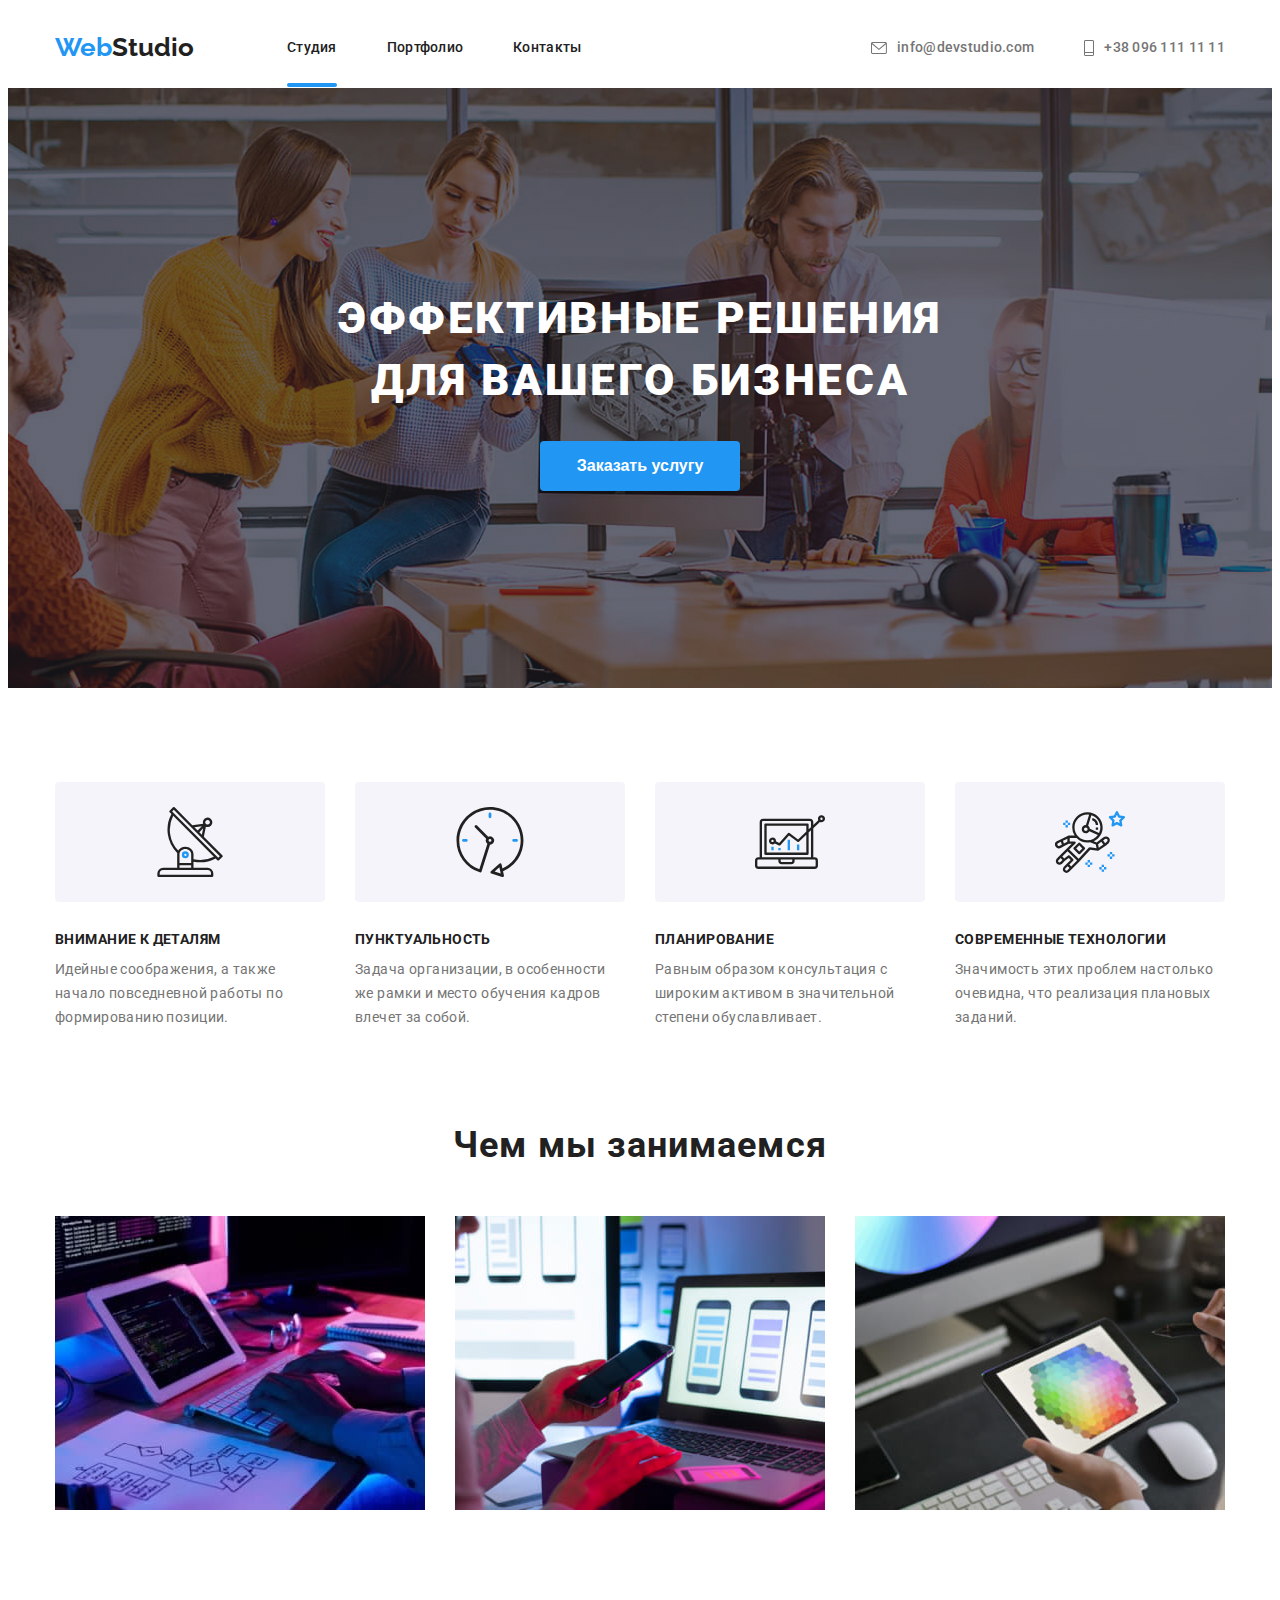
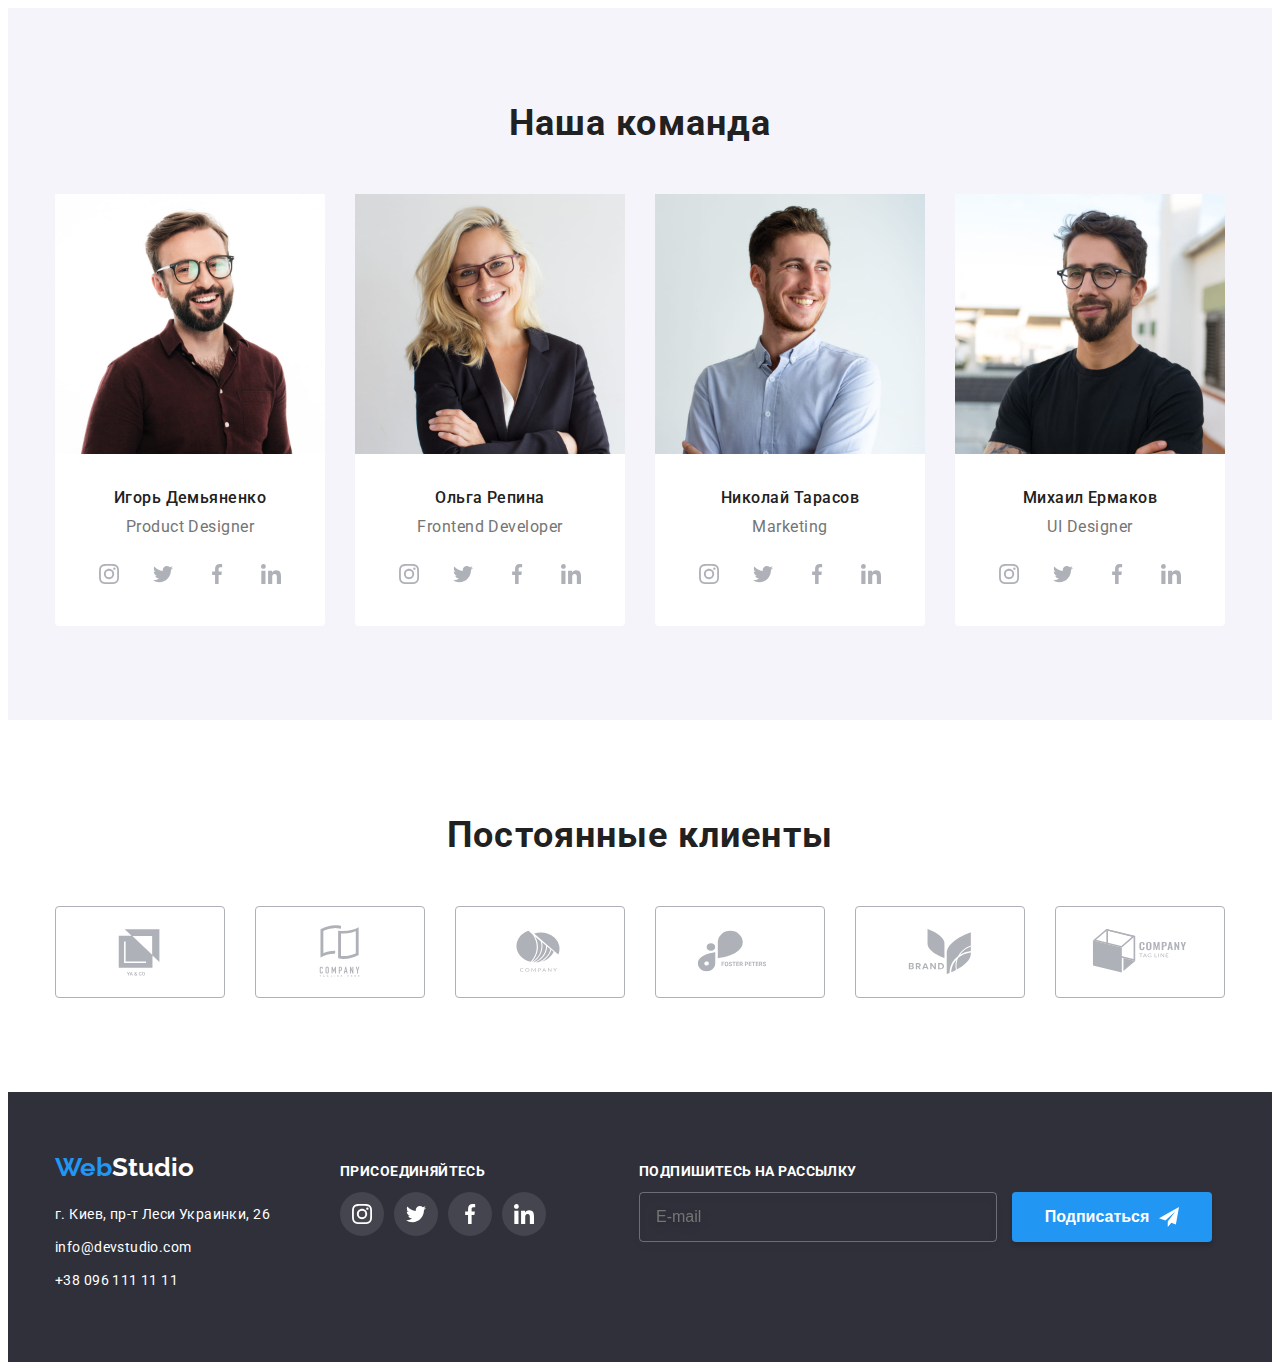
==== index.html @ 54c2283b "first" ====
<!DOCTYPE html>
<html lang="ru">
<head>
    
    <meta charset="UTF-8">
    <meta http-equiv="X-UA-Compatible" content="IE=edge">
    <meta name="viewport" content="width=device-width, initial-scale=1.0">
    <title>Studio</title>
    <link rel="stylesheet" href="https://cdnjs.cloudflare.com/ajax/libs/modern-normalize/1.1.0/modern-normalize.min.css"
        integrity="sha512-wpPYUAdjBVSE4KJnH1VR1HeZfpl1ub8YT/NKx4PuQ5NmX2tKuGu6U/JRp5y+Y8XG2tV+wKQpNHVUX03MfMFn9Q=="
        crossorigin="anonymous" referrerpolicy="no-referrer" />
<link rel="preconnect" href="https://fonts.googleapis.com">
<link rel="preconnect" href="https://fonts.gstatic.com" crossorigin>
<link href="https://fonts.googleapis.com/css2?family=Raleway:wght@700&family=Roboto:wght@400;500;700;900&display=swap"
    rel="stylesheet">
    <link rel="stylesheet" href="./css/styles.css" >
</head>
<body>
    

    <header class="header">
        <div class="container header-container">
            <div class="connect-header-logo">
        <a class="logo-title-up link" href=""><span class="logo-letters-up">Web</span>Studio</a>
        </div>
        <!--Navigation panel-->
        <nav class="nav-list">
            <ul class="header-list list">
                <li class="header-item"><a class="menu-link curent-page link " href="">Студия</a></li>
                <li class="header-item"><a class="menu-link link" href="./portfolio.html">Портфолио</a></li>
                <li class="header-item"><a class="menu-link link" href="">Контакты</a></li>
            </ul>
        </nav>
            
            <ul class="nav-link list">
                <li class="item nav-items">
                    <a class="mail-item link" href="mailto:info@devstudio.com">
                        <svg class="mail-icon" width="16" height="12">
                        <use href="./images/symbol-defs.svg#icon-mail"></use>
                    </svg>info@devstudio.com 
                    </a>
                    
                </li>
                <li class="item nav-items">
                     <a class="phone-item link" href="tel:+380961111111">
                         <svg class="phone-icon" width="10" height="16">
                        <use href="./images/symbol-defs.svg#icon-phone"></use>
                    </svg>+38 096 111 11 11</a>
                </li>
            </ul>
        </div>
    </header>

<main>
    <section class="hero-section">
        <div class="container hero-container">
            
            <h1 class="hero-title">Эффективные решения <br> для вашего бизнеса</h1>
            <button type="button" class="hero-button" data-modal-open>Заказать услугу</button>
            
        </div>
    
    </section>
        
   
    <section class="skills-section">
       
        <div class="skills-cotainer container">
        <ul class="skills-list list">
            <li class="skills-list-item item">
                <div class="skills-container-item">
                    
                        <svg class="icon-locator" width="70" height="70">
                            <use href="./images/symbol-defs.svg#icon-antenna"></use>
                        </svg>
                    </div>
                <h3 class="skills-list-title">Внимание к деталям</h3>
                <p class="skills-list-paragraph">Идейные соображения, а также начало повседневной работы по формированию позиции.</p>
                
            </li>
            <li class="skills-list-item item">
                <div class="skills-container-item">
                    
                        <svg class="icon-locator" width="70" height="70">
                            <use href="./images/symbol-defs.svg#icon-clock"></use>
                        </svg>
                </div>
                <h3 class="skills-list-title">Пунктуальность</h3>
                <p class="skills-list-paragraph">Задача организации, в особенности же рамки и место обучения кадров влечет за собой.</p>
                
            </li>
            <li class="skills-list-item item">
                <div class="skills-container-item">
                    
                        <svg class="icon-locator" width="70" height="70">
                            <use href="./images/symbol-defs.svg#icon-diagram"></use>
                        </svg>
                </div>
                <h3 class="skills-list-title">Планирование</h3>
                <p class="skills-list-paragraph">Равным образом консультация с широким активом в значительной степени обуславливает.</p>
                
            </li>
            <li class="skills-list-item item">
                <div class="skills-container-item">
                  
                        <svg class="icon-locator" width="70" height="70">
                            <use href="./images/symbol-defs.svg#icon-astronaut"></use>
                        </svg>
                </div>
                <h3 class="skills-list-title">Современные технологии</h3>
                <p class="skills-list-paragraph">Значимость этих проблем настолько очевидна, что реализация плановых заданий.</p>
            
            </li>
            
        </ul>
        </div>
        
    </section>

    <section class="work-list-section">
        <div class="work-list-container container">
        <h2 class="work-list-title">Чем мы занимаемся</h2>
        <ul class="work-list list">
            <li class="work-list-item item">
                <div class="work-list-box">
                <img src="./images/box1.jpg" alt="ввод текста" width="370">
                
                    <p class="work-list-txt">ДЕСКТОПНЫЕ ПРИЛОЖЕНИЯ</p>
                
                </div>
             
            </li>
            <li class="work-list-item item">
                <div class="work-list-box">
                <img src="./images/box2.jpg" alt="ноутбук" width="370">
                
                    <p class="work-list-txt">МОБИЛЬНЫЕ ПРИЛОЖЕНИЯ</p>
                
                </div>
            </li>
            <li class="work-list-item item">
                <div class="work-list-box">
                <img src="./images/box3.jpg" alt="планшет" width="370">
                
                    <p class="work-list-txt">ДИЗАЙНЕРСКИЕ РЕШЕНИЯ</p>
                
                </div>
            </li>
        </div>
        </ul>
    </section>




    <section class="team-section">
        <div class="team-container container">
        <h2 class="team-title">Наша команда</h2>
        <ul class="team-list list">
            <li class="team-list-item item"> 
                
                <div class="team-cards">
                <img src="./images/igor-demianenko.jpg" width="270" alt="Игорь Демьяненко">
                <h3 class="team-title-item">Игорь Демьяненко</h3>
                <p class="team-paragraph-item">Product Designer</p>
                <ul class="team-social-list list">

                    <li class="team-social-item">
                        <a class="team-social-link" href="">
                        <svg class="team-social-icon" width="20" height="20">
                        <use href="./images/symbol-defs.svg#icon-instagram"></use>
                        </svg></a>
                    </li>
                    <li class="team-social-item">
                        <a class="team-social-link" href="">
                        <svg class="team-social-icon" width="20" height="20">
                        <use href="./images/symbol-defs.svg#icon-twitter"></use>
                        </svg></a>
                    </li>
                    <li class="team-social-item">
                        <a  class="team-social-link" href="">
                        <svg class="team-social-icon" width="20" height="20">
                        <use href="./images/symbol-defs.svg#icon-facebook"></use>
                        </svg></a>
                    </li>
                    <li class="team-social-item">
                        <a class="team-social-link" href="">
                        <svg class="team-social-icon" width="20" height="20">
                        <use href="./images/symbol-defs.svg#icon-linkedin"></use>
                        </svg></a>
                    </li>
                </ul>
                </div>
            </li>
            
             <li class="team-list-item item">
                  
                
                <div class="team-cards">
                <img src="./images/olga-repina.jpg" width="270" alt="Ольга Репина">
                <h3 class="team-title-item">Ольга Репина</h3>
                <p class="team-paragraph-item">Frontend Developer</p>
                <ul class="team-social-list list">
                
                    <li class="team-social-item">
                        <a class="team-social-link" href="">
                            <svg class="team-social-icon" width="20" height="20">
                                <use href="./images/symbol-defs.svg#icon-instagram"></use>
                            </svg></a>
                    </li>
                    <li class="team-social-item">
                        <a class="team-social-link" href="">
                            <svg class="team-social-icon" width="20" height="20">
                                <use href="./images/symbol-defs.svg#icon-twitter"></use>
                            </svg></a>
                    </li>
                    <li class="team-social-item">
                        <a class="team-social-link" href="">
                            <svg class="team-social-icon" width="20" height="20">
                                <use href="./images/symbol-defs.svg#icon-facebook"></use>
                            </svg></a>
                    </li>
                    <li class="team-social-item">
                        <a class="team-social-link" href="">
                            <svg class="team-social-icon" width="20" height="20">
                                <use href="./images/symbol-defs.svg#icon-linkedin"></use>
                            </svg></a>
                    </li>
                </ul>
                </div>
            </li>
            
            <li class="team-list-item item"> 
                
                
                <div class="team-cards">
                <img src="./images/nikolay-tarasov.jpg" width="270" alt="Николай Тарасов">
                <h3 class="team-title-item">Николай Тарасов</h3>
                <p class="team-paragraph-item">Marketing</p>
                <ul class="team-social-list list">
                
                    <li class="team-social-item">
                        <a class="team-social-link" href="">
                            <svg class="team-social-icon" width="20" height="20">
                                <use href="./images/symbol-defs.svg#icon-instagram"></use>
                            </svg></a>
                    </li>
                    <li class="team-social-item">
                        <a class="team-social-link" href="">
                            <svg class="team-social-icon" width="20" height="20">
                                <use href="./images/symbol-defs.svg#icon-twitter"></use>
                            </svg></a>
                    </li>
                    <li class="team-social-item">
                        <a class="team-social-link" href="">
                            <svg class="team-social-icon" width="20" height="20">
                                <use href="./images/symbol-defs.svg#icon-facebook"></use>
                            </svg></a>
                    </li>
                    <li class="team-social-item">
                        <a class="team-social-link" href="">
                            <svg class="team-social-icon" width="20" height="20">
                                <use href="./images/symbol-defs.svg#icon-linkedin"></use>
                            </svg></a>
                    </li>
                </ul>
                </div>
            </li>
            <li class="team-list-item item"> 
                
                <div class="team-cards">
                <img src="./images/mikhail-ermakov.jpg" width="270" alt="Михаил Ермаков">
                <h3 class="team-title-item">Михаил Ермаков</h3>
                <p class="team-paragraph-item">UI Designer</p>
                <ul class="team-social-list list">
                
                    <li class="team-social-item">
                        <a class="team-social-link" href="">
                            <svg class="team-social-icon" width="20" height="20">
                                <use href="./images/symbol-defs.svg#icon-instagram"></use>
                            </svg></a>
                    </li>
                    <li class="team-social-item">
                        <a class="team-social-link" href="">
                            <svg class="team-social-icon" width="20" height="20">
                                <use href="./images/symbol-defs.svg#icon-twitter"></use>
                            </svg></a>
                    </li>
                    <li class="team-social-item">
                        <a class="team-social-link" href="">
                            <svg class="team-social-icon" width="20" height="20">
                                <use href="./images/symbol-defs.svg#icon-facebook"></use>
                            </svg></a>
                    </li>
                    <li class="team-social-item">
                        <a class="team-social-link" href="">
                            <svg class="team-social-icon" width="20" height="20">
                                <use href="./images/symbol-defs.svg#icon-linkedin"></use>
                            </svg></a>
                    </li>
                </ul>
                </div>
            </li>
        </ul>
        </div>
    </section>

    <section class="clients-section">
        <div class="clients-container container">
            <h2 class="clients-title">Постоянные клиенты</h2>
            <ul class="clients-list list">
                <li class="clients-list-item">
                   <a class="clients-link link" href="">
                        <svg class="clients-icon" width="106" height="60">
                            <use href="./images/symbol-defs.svg#icon-Logo1"></use>
                        </svg>
                </a>
                </li>
                <li class="clients-list-item">
                    <a class="clients-link link" href="" >
                        <svg class="clients-icon" width="106" height="60">
                            <use href="./images/symbol-defs.svg#icon-Logo2"></use>
                        </svg>
                    </a>
                </li>
                <li class="clients-list-item">
                    <a class="clients-link link" href="" >
                        <svg class="clients-icon" width="106" height="60">
                            <use href="./images/symbol-defs.svg#icon-Logo3"></use>
                        </svg>
                    </a>
                </li>
                <li class="clients-list-item">
                    <a class="clients-link link" href="" >
                        <svg class="clients-icon" width="106" height="60">
                            <use href="./images/symbol-defs.svg#icon-Logo4"></use>
                        </svg>
                    </a>
                </li>
                <li class="clients-list-item">
                    <a class="clients-link link" href="" >
                        <svg class="clients-icon" width="106" height="60">
                            <use href="./images/symbol-defs.svg#icon-Logo5"></use>
                        </svg>
                    </a>
                </li>
                <li class="clients-list-item">
                    <a class="clients-link link" href="" >
                        <svg class="clients-icon" width="106" height="60">
                            <use href="./images/symbol-defs.svg#icon-Logo6"></use>
                        </svg>
                    </a>
                  </li>
            </ul>
        </div>
    </section>
</main>

<footer class="footer">
    <div class="footer-container container">
        <div class="main-nav-footer">
            <div class="logo-footer">
            <a class="logo-title-down link" href="./Index.html"><span class="logo-letters-down">Web</span>Studio</a>
            </div>
            <address class="address-font">
                <p class="address-footer"> г. Киев, пр-т Леси Украинки, 26</p>
                    
                <ul class="nav-link-down list">
                    <li class="item"> 
                        <a class="link" href="mailto:info@devstudio.com">info@devstudio.com</a>
                    </li>
                    <li class="item">
                        <a class="link" href="tel:+380961111111">+38 096 111 11 11</a>
                    </li>
                </ul>
            </address>
        </div>
        <div class="social-nav-footer">
           <h3 class="footer-social-title">Присоединяйтесь</h3>
            <ul class="footer-social-list list">
                <li class="footer-social-item">
                    <a class="footer-social-link" href="">
                        <svg class="footer-social-icon" width="20" height="20">
                            <use href="./images/symbol-defs.svg#icon-instagram"></use>
                        </svg></a>
                </li>
                <li class="footer-social-item">
                    <a class="footer-social-link" href="">
                        <svg class="footer-social-icon" width="20" height="20">
                            <use href="./images/symbol-defs.svg#icon-twitter"></use>
                        </svg></a>
                </li>
                <li class="footer-social-item">
                    <a class="footer-social-link" href="">
                        <svg class="footer-social-icon" width="20" height="20">
                            <use href="./images/symbol-defs.svg#icon-facebook"></use>
                        </svg></a>
                </li>
                <li class="footer-social-item">
                    <a class="footer-social-link" href="">
                        <svg class="footer-social-icon" width="20" height="20">
                            <use href="./images/symbol-defs.svg#icon-linkedin"></use>
                        </svg></a>
                </li>
            </ul>
        </div>

        <div class="subscribe-area">
            <h3 class="subscibe-area-title">подпишитесь на рассылку</h2>
            
            <form  class="subscribe-form" action="">
            <input type="email"
             class="subscribe-input"
             name="e-mail" 
             placeholder="E-mail"
             required>
            <button type="submit" class="subscribe-btn">Подписаться
                <svg class="send-icon" width="20" height="20">
                    <use href="./images/symbol-defs.svg#icon-send" ></use> 
                </svg>
            </button>
           
            </form>

        </div>
    </div>
</footer>

<div class="backdrop is-hidden" data-modal >
    <div class="modal">
        <button type="button" class="modal-close" data-modal-close>
            <svg class="close-icon" width="18" height="18">
                <use href="./images/symbol-defs.svg#icon-close"></use>
            </svg>
        </button>
        <p class="modal-title">Оставьте свои данные, мы вам перезвоним</p>
        <form action="#" class="modal-form">
            <div class="">
                <label for="user-name" class="input-lable">Имя</label>
                <div class="modal-input-wrap">
                <input type="text" name="user-name" class="modal-input" required id="user-name">
                    <svg class="modal-input-icon" width="18" height="18">
                        <use href="./images/symbol-defs.svg#icon-person"></use>
                    </svg>
                </div>
            </div>
            <div class="">
                <label class="input-lable" for="user-phone">Телефон</label>
                <div class="modal-input-wrap">
                     <input type="phone" 
                    name="user-phone" 
                    class="modal-input"
                    required
                    id="user-phone">
                    <svg class="modal-input-icon" width="18" height="18">
                        <use href="./images/symbol-defs.svg#icon-phone-black"></use>
                    </svg>
                </div>
            </div>
            <div class=""></div>
                <label class="input-lable" for="user-mail">Почта</label>
                <div class="modal-input-wrap">
                <input type="email" 
                    name="user-mail" 
                    class="modal-input"
                    required
                    id="user-mail">
                    <svg class="modal-input-icon" width="18" height="18">
                        <use href="./images/symbol-defs.svg#icon-email-black"></use>
                    </svg>
                </div>
            <div class="">
                <label class="input-lable" for="comments">Комментарий</label>
            <textarea class="comment-place" name="comments" id="comments" placeholder="Введите текст" ></textarea>

            
            <label class="checkbox-lable" for="agreement">
                <input type="checkbox" class="checkbox-input" id="agreement">
                <span class="checkbox-icon"></span>Соглашаюсь с рассылкой и принимаю&nbsp 
            <span><a class="agreement-link" href="">Условия договора</a></span>
            
            </label>
            
            <button type="submit" class="modal-btn-send">Отправить</button>
            
        </form>
    </div>
</div>
</body>
<script src="./js/modal.js"></script>
</html>
---- css/styles.css ----
/* первичный цвет #212121 */
/* вторичный текст #757575 */
/* Цвет шрифта оглавления героя #FFFFFF */
/* Фон выделения  #2196F3 */
/* Фон хедера #FFFFFF */
/* Фон первой секции #E5E5E5 */
/* Фон второй секции  #F5F4FA */

*,
*::before,
*::after {
  box-sizing: border-box;
}

p,
h1,
h2,
h3,
h4,
h5,
h6 {
  margin: 0;
}

ul {
  margin: 0;
  padding: 0;
}

.container {
  width: 1200px;
  padding-left: 15px;
  padding-right: 15px;
  margin: 0 auto;
}

.header-container {
  display: flex;
  align-items: center;
  /*  height: 80px; */
}

:root {
  --primary-text-color: #212121;
  --secondary-text-color: #757575;
  --accent-color: #2196f3;
  --white-text-color: #ffffff;
  --header-bg-color: #ffffff;
  --footer-bg-color: #2f303a;
  --section-bg-color: #f5f4fa;
  --clients-section-bg-color: #e5e5e5;
}
body {
  color: var(--primary-text-color);
  font-family: Roboto, sans-serif;
  font-style: normal;
  font-weight: 400;
  font-size: 14px;
  line-height: 1.14;
}
/*сброс точек списка*/
.list {
  list-style: none;
}
/*обнуление подчёркивания ссылок*/
.link {
  text-decoration: none;
}
/*----------------header-----------------------*/
.header {
  background-color: var(--header-bg-color);
}

.header-portfolio {
  border-bottom: 1px solid #ececec;
}

.header-list {
  display: flex;
}

.menu-link {
  padding-top: 32px;
  padding-bottom: 32px;
  position: relative;
  transition: color 250ms cubic-bezier(0.4, 0, 0.2, 1);
}

.curent-page::after {
  content: '';
  position: absolute;
  left: 0;
  bottom: 0;
  width: 100%;
  height: 4px;
  background-color: var(--accent-color);
  border-radius: 2px;
}

.nav-link {
  display: flex;
  margin-left: auto;
}

.connect-header-logo {
  padding-right: 93px;
  padding-top: 24px;
  padding-bottom: 25px;
}

.header-item {
  margin-right: 50px;
}

.header-item:last-child {
  margin-right: 0;
}

.nav-link .item + .item {
  margin-left: 50px;
}

.nav-items {
}

.nav-items .link:hover,
.nav-items .link:focus {
  color: var(--accent-color);
  fill: currentColor;
}

.mail-item {
  display: inline-flex;
  align-items: center;
  fill: #757575;
  padding-top: 32px;
  padding-bottom: 32px;
  transition: color 250ms cubic-bezier(0.4, 0, 0.2, 1);
}

.mail-icon {
  margin-right: 10px;
}

.phone-item {
  display: inline-flex;
  align-items: center;
  fill: #757575;
  padding-top: 32px;
  padding-bottom: 32px;
  transition: color 250ms cubic-bezier(0.4, 0, 0.2, 1);
}

.phone-icon {
  margin-right: 10px;
}

.nav-list .link:hover,
.nav-list .link:focus {
  color: var(--accent-color);
  fill: currentColor;
}
/*----------------hero-section-----------------------*/
.hero-section {
  height: 600px;
  max-width: 1600px;
  margin-left: auto;
  margin-right: auto;
  padding-top: 200px;
  padding-bottom: 200px;

  background-image: linear-gradient(to right, rgba(47, 48, 58, 0.4), rgba(47, 48, 58, 0.4)),
    url(../images/hero-img.jpg);
  background-repeat: no-repeat;
  background-size: cover;
  background-position: center;
}

.hero-container {
  display: flex;
  flex-direction: column;
  align-items: center;
}

/*оглавление героя*/
.hero-title {
  color: var(--white-text-color);
  font-weight: 900;
  font-size: 44px;
  line-height: 1.4;
  text-align: center;
  letter-spacing: 0.06em;
  text-transform: uppercase;

  display: flex;
  margin-bottom: 30px;
}

.hero-button {
  background-color: var(--accent-color);
  color: #ffffff;
  font-weight: 700;
  font-size: 16px;
  line-height: 1.87;
  width: 200px;
  height: 50px;
  background: #2196f3;
  box-shadow: 0px 4px 4px rgba(0, 0, 0, 0.15);
  border-radius: 4px;
  padding: 10px 32px;
  border: transparent;
  cursor: pointer;
}

/*----------------skills-section--------------*/

.skills-section {
  padding-top: 94px;
  padding-bottom: 94px;
}
/*.skills-box {
  height: 120px;
  display: flex;
  justify-content: center;
  border: transparent;
  background-color: #f5f4fa;
  border-radius: 4px;

  margin-bottom: 10px;
  margin-right: 30px;
  align-items: center;
}
*/

.skills-list-item {
  width: 270px;
}

.skills-list {
  display: flex;
  justify-content: center;
}

.skills-container-item {
  width: 270px;
  height: 120px;
  display: flex;
  justify-content: center;
  align-items: center;
  border: transparent;
  background-color: #f5f4fa;
  border-radius: 4px;
  margin-bottom: 30px;
}

.skills-list-item + .skills-list-item {
  margin-left: 30px;
}

.skills-list-title {
  font-weight: 700;
  font-size: 14px;
  line-height: 1.14;
  letter-spacing: 0.03em;
  text-transform: uppercase;
  margin-bottom: 10px;
}

.skills-list-paragraph {
  color: var(--secondary-text-color);
  font-weight: 400;
  font-size: 14px;
  line-height: 1.7;
  letter-spacing: 0.03em;
}
/*----------------work-list-container--------------*/
.work-list-section {
  padding-bottom: 94px;
}

.work-list-title {
  font-weight: 700;
  font-size: 36px;
  line-height: 1.17;
  text-align: center;
  letter-spacing: 0.03em;
  margin-bottom: 50px;
}

.work-list {
  display: flex;
}
.work-list .item:not(:last-child) {
  margin-right: 30px;
}

.work-list-txt {
  position: absolute;
  width: 100%;
  bottom: 0;
  left: 0;
  padding-top: 27px;
  padding-bottom: 27px;
  display: flex;
  justify-content: center;
  background: rgba(47, 48, 58, 0.8);
  transform: translateY(100%);
  transition: transform 250ms cubic-bezier(0.4, 0, 0.2, 1);

  font-weight: bold;
  font-size: 14px;
  line-height: 1.14;
  text-align: center;
  letter-spacing: 0.03em;
  color: #ffffff;
}

.work-list-item:hover .work-list-txt {
  transform: translateY(0);
}

.work-list-box {
  position: relative;
  display: inline-flex;
  overflow: hidden;
}

/*----------------team-section--------------*/
.team-section {
  padding-top: 94px;
  padding-bottom: 94px;
  background-color: var(--section-bg-color);
  width: auto;
}

.team-list {
  display: flex;
  justify-content: center;
}
.team-cards {
  width: 270px;
  background: #ffffff;

  transition: box-shadow 250ms cubic-bezier(0.4, 0, 0.2, 1);
  border-radius: 0px 0px 4px 4px;
  padding-bottom: 30px;
}

.team-cards:hover {
  box-shadow: 0px 1px 3px rgba(0, 0, 0, 0.12), 0px 1px 1px rgba(0, 0, 0, 0.14),
    0px 2px 1px rgba(0, 0, 0, 0.2);
}

.team-list .item:not(:last-child) {
  margin-right: 30px;
}

.team-title {
  font-weight: 700;
  font-size: 36px;
  line-height: 1.17;
  text-align: center;
  letter-spacing: 0.03em;
  margin-bottom: 50px;
}

.team-title-item {
  font-weight: 500;
  font-size: 16px;
  line-height: 1.2;
  letter-spacing: 0.03em;
  text-align: center;
  margin-bottom: 10px;
  padding-top: 30px;
}
.team-paragraph-item {
  color: var(--secondary-text-color);
  font-weight: 400;
  font-size: 16px;
  line-height: 1.2;
  letter-spacing: 0.03em;
  text-align: center;
  margin-bottom: 16px;
}
.team-social-list {
  display: flex;
  justify-content: center;
}

.team-social-item {
  width: 44px;
  height: 44px;
}

.team-social-link {
  width: 100%;
  height: 100%;
  border-radius: 50%;
  display: flex;
  justify-content: center;
  align-items: center;

  color: white;

  transition: background-color 250ms cubic-bezier(0.4, 0, 0.2, 1);
}

.team-social-link:hover,
.team-social-link:focus {
  background-color: var(--accent-color);
}

.team-social-link:hover .team-social-icon,
.team-social-link:focus .team-social-icon {
  fill: currentColor;
}

.team-social-icon {
  fill: #afb1b8;
  transition: fill 250ms cubic-bezier(0.4, 0, 0.2, 1);
}

.team-social-item + .team-social-item {
  margin-left: 10px;
}
/*----------------clients-section--------------*/
.clients-section {
  padding-top: 94px;
  padding-bottom: 94px;
}

.clients-title {
  font-weight: 700;
  font-size: 36px;
  line-height: 1.17;
  text-align: center;
  letter-spacing: 0.03em;
  margin-bottom: 50px;
}

.clients-list {
  display: flex;
  justify-content: center;
}

.clients-list-item {
  width: 170px;
  height: 92px;
  border: 1px solid #afb1b8;
  border-radius: 4px;
}

.clients-link {
  width: 100%;
  height: 100%;
  display: flex;
  align-items: center;
  justify-content: center;
  transition: fill 250ms cubic-bezier(0.4, 0, 0.2, 1);
}

.clients-list-item + .clients-list-item {
  margin-left: 30px;
  transition: border 250ms cubic-bezier(0.4, 0, 0.2, 1);
}

.clients-icon {
  fill: #afb1b8;
  transition: fill 250ms cubic-bezier(0.4, 0, 0.2, 1);
}

.clients-list-item:hover,
.clients-list-item:focus {
  border: 1px solid var(--accent-color);
}

.clients-link:hover .clients-icon,
.clients-link:focus .clients-icon {
  fill: var(--accent-color);
}

/*----------------footer-container--------------*/
.footer {
  padding-top: 60px;
  padding-bottom: 60px;
}
.footer-container {
  display: flex;
}

.social-nav-footer {
  width: 206px;
  height: 80px;
  margin-top: 12px;
  margin-bottom: 40px;

  margin-left: 70px;
}

.footer-social-title {
  margin-bottom: 20px;
  font-weight: bold;
  font-size: 14px;
  line-height: 1.14px;
  letter-spacing: 0.03em;
  text-transform: uppercase;
  color: #ffffff;
  display: inline-flex;
}

.footer-social-list {
  display: flex;
}
.footer-social-icon {
  fill: #ffffff;
}

.footer-social-item + .footer-social-item {
  margin-left: 10px;
}

.footer-social-link {
  width: 44px;
  height: 44px;
  border-radius: 50%;
  background: rgba(255, 255, 255, 0.1);
  display: flex;
  align-items: center;
  justify-content: center;
  transition: background-color 250ms cubic-bezier(0.4, 0, 0.2, 1);
}

.footer-social-link:hover,
.footer-social-link:focus {
  background-color: var(--accent-color);
}

.logo-footer {
  margin-bottom: 20px;
}

.nav-link-down .item {
  margin-bottom: 9px;
}
.address-footer {
  margin-bottom: 9px;
}
/*характеристики шрифта логотипа*/
.logo-title-up {
  color: var(--primary-text-color);
  font-family: Raleway, sans-serif;
  font-style: normal;
  font-weight: 700;
  font-size: 26px;
  line-height: 1.2;
}
/*назначение цвета первых букв логотипа сверху*/
.logo-letters-up {
  color: var(--accent-color);
}

/*панель навигации*/
.nav-list .link {
  color: var(--primary-text-color);

  font-weight: 500;
  font-size: 14px;
  line-height: 1.14;
  letter-spacing: 0.02em;
}

/*панель ссылок хедера*/
.nav-link .link {
  color: var(--secondary-text-color);
  font-weight: 500;
  font-size: 14px;
  line-height: 1.14;
  letter-spacing: 0.02em;
}

.footer {
  background-color: var(--footer-bg-color);
}

.logo-letters-down {
  color: var(--accent-color);
}

.logo-title-down {
  color: var(--white-text-color);
  font-family: Raleway, sans-serif;
  font-style: normal;
  font-weight: 700;
  font-size: 26px;
  line-height: 1.2;
}

/*назначение характеристик строке адреса*/
.address-font p {
  color: var(--white-text-color);
  font-style: normal;
  font-size: 14px;
  line-height: 1.7;
  letter-spacing: 0.03em;
}

.nav-link-down a {
  text-decoration: none;
  list-style: none;
  font-style: normal;
  font-size: 14px;
  line-height: 1.7;
  letter-spacing: 0.03em;
  /*color: rgba(255, 255, 255, 0.6);*/
  color: var(--white-text-color);
}

.subscribe-area {
  margin-left: 93px;
  margin-top: 12px;
}

.subscibe-area-title {
  margin-bottom: 20px;

  font-weight: bold;
  font-size: 14px;
  line-height: 1.14px;
  letter-spacing: 0.03em;
  text-transform: uppercase;
  color: #ffffff;
  display: inline-flex;
}

.subscibe-form {
  display: flex;
}
.subscribe-input {
  width: 358px;
  height: 50px;
  padding-left: 16px;
  padding-right: 16px;

  background-color: transparent;
  border: 1px solid rgba(255, 255, 255, 0.3);
  box-sizing: border-box;
  filter: drop-shadow(0px 4px 4px rgba(0, 0, 0, 0.15));
  border-radius: 4px;
  color: rgba(255, 255, 255, 0.6);
  font-size: 16px;
  line-height: 1.25;
  outline: none;
  /*   border: transparent; */
}

.subscribe-input::placeholder {
  font-size: 16px;
  line-height: 1.25;
}

.subscribe-btn {
  margin-left: 12px;

  padding-top: 10px;
  padding-bottom: 10px;
  display: inline-flex;
  align-items: center;
  justify-content: center;

  width: 200px;
  height: 50px;
  background-color: var(--accent-color);
  color: #ffffff;
  background: #2196f3;
  box-shadow: 0px 4px 4px rgba(0, 0, 0, 0.15);
  border-radius: 4px;
  font-weight: 700;
  font-size: 16px;
  line-height: 1.9;
  border: transparent;
}
.send-icon {
  margin-left: 10px;
}
/*------------------portfolio.html----------------------*/
.filter-section {
  padding-top: 94px;
  padding-bottom: 94px;
}

.filter-section-list .button {
  color: var(--primary-text-color);
  font-family: Roboto;
  font-style: normal;
  font-weight: 500;
  font-size: 16px;
  line-height: 1.6;
  letter-spacing: 0.03em;
  padding: 6px 22px;
  background-color: #f5f4fa;
  border-radius: 4px;
  border: transparent;
  transition: color 250ms cubic-bezier(0.4, 0, 0.2, 1);
  transition: background-color 250ms cubic-bezier(0.4, 0, 0.2, 1);
}

.filter-section-list .button:hover,
.filter-section-list .button:focus {
  background-color: var(--accent-color);
  color: #ffffff;
}

.filter-section-list .button {
  cursor: pointer;
}

.portfolio-list-title {
  font-weight: 700;
  font-size: 18px;
  line-height: 2;
  letter-spacing: 0.06em;
  margin-bottom: 4px;
  margin-left: 24px;
}

.portfolio-list-paragraph {
  font-size: 16px;
  line-height: 1.9;
  letter-spacing: 0.03em;
  margin-left: 24px;
}
/*------------filter-container----------*/

.filter-section-list {
  display: flex;
  justify-content: center;
  margin-bottom: 50px;
}
.filter-section-list .item:not(:last-child) {
  margin-right: 8px;
}
/*------------portfolio-list----------*/

.portfolio-list-item:hover .portfolio-txt {
  transform: translateY(0);
}

.portfolio-txt {
  position: absolute;
  top: 0;
  left: 0;
  width: 100%;
  height: 100%;
  padding: 63px 24px;
  font-weight: normal;
  font-size: 18px;
  line-height: 1.55;
  letter-spacing: 0.03em;
  color: #ffffff;
  background: rgba(33, 150, 243, 0.9);
  transform: translateY(100%);
  transition: transform 250ms;
  /* overflow: auto; */
}

.portfolio-card-wrap {
  position: relative;
  display: inline-block;
  overflow: hidden;
}

.portfolio-list {
  display: flex;
  flex-wrap: wrap;
}
.portfolio-list-item {
  margin-right: 30px;
  justify-content: center;
  margin-bottom: 30px;
  transition: box-shadow 250ms cubic-bezier(0.4, 0, 0.2, 1);
}

.portfolio-list-item:nth-child(3n) {
  margin-right: 0;
}

.portfolio-list-item:nth-last-child(-n + 3) {
  margin-bottom: 0;
}

.portfolio-image {
  display: block;
}

.portfolio-cards {
  border-left: 1px solid #eeeeee;
  border-right: 1px solid #eeeeee;
  border-bottom: 1px solid #eeeeee;
  padding-top: 20px;
  padding-bottom: 20px;
}
.portfolio-list-item:hover {
  box-shadow: 0px 1px 1px rgba(0, 0, 0, 0.12), 0px 4px 4px rgba(0, 0, 0, 0.06),
    1px 4px 6px rgba(0, 0, 0, 0.16);
}

.backdrop {
  width: 100vw;
  height: 100vh;
  background: rgba(0, 0, 0, 0.2);
  position: absolute;
  top: 0;
  left: 0;
  position: fixed;
}

.modal {
  width: 528px;
  min-height: 581px;
  background-color: #ffffff;
  border-radius: 4px;
  padding: 40px;

  position: absolute;
  top: 50%;
  left: 50%;
  transform: translate(-50%, -50%);
  transition: box-shadow 250ms cubic-bezier(0.4, 0, 0.2, 1);
}

.modal:hover {
  box-shadow: 0px 1px 3px rgba(0, 0, 0, 0.12), 0px 1px 1px rgba(0, 0, 0, 0.14),
    0px 2px 1px rgba(0, 0, 0, 0.2);
}

.modal-close {
  position: absolute;
  top: 14px;
  right: 14px;
  width: 30px;
  height: 30px;
  background-color: transparent;
  border: 1px solid rgba(0, 0, 0, 0.1);
  border-radius: 50%;
  display: flex;
  justify-content: center;
  align-items: center;
  cursor: pointer;
}

.is-hidden {
  visibility: hidden;
  opacity: 0;
  pointer-events: none;
}
.modal-title {
  margin-bottom: 30px;

  font-weight: 700;
  font-size: 20px;
  line-height: 1.15;
  text-align: center;
  letter-spacing: 0.03em;
  color: var(--primary-text-color);
}

.modal-input {
  width: 100%;
  height: 40px;

  padding-left: 45px;

  border: 1px solid rgba(33, 33, 33, 0.2);
  box-sizing: border-box;
  border-radius: 4px;
  outline: none;
  transition: border 250ms cubic-bezier(0.4, 0, 0.2, 1);
}

.comment-place {
  width: 100%;
  height: 120px;
  resize: none;
  margin-bottom: 20px;
  border: 1px solid rgba(33, 33, 33, 0.2);
  box-sizing: border-box;
  border-radius: 4px;
  transition: border 250ms cubic-bezier(0.4, 0, 0.2, 1);
}

.modal-btn-send {
  display: block;
  width: 200px;
  height: 50px;
  margin: 0 auto;

  cursor: pointer;
  font-weight: 700;
  font-size: 16px;
  line-height: 30px;
  background: var(--accent-color);
  box-shadow: 0px 4px 4px rgba(0, 0, 0, 0.15);

  border-radius: 4px;
  color: #ffffff;
  border: transparent;
}

/* .button-wrap {
  display: flex;
  justify-content: center;
} */

/* .modal-input-wrap {
  position: relative;
} */
.modal-input-icon {
  position: absolute;
  top: 50%;
  left: 12px;
  transform: translateY(-50%);
  transition: fill 250ms cubic-bezier(0.4, 0, 0.2, 1);
}

.modal-input:focus + .modal-input-icon {
  fill: var(--accent-color);
}

.modal-input:focus {
  border-color: var(--accent-color);
}

.comment-place {
  padding: 16px;

  outline: none;
}
.comment-place:focus {
  border-color: var(--accent-color);
}

.modal-input-wrap {
  position: relative;
  margin-bottom: 10px;
}

.input-lable {
  display: block;
  margin-bottom: 4px;

  font-size: 12px;
  line-height: 1.16;
  letter-spacing: 0.01em;
  color: #757575;
}

.checkbox-lable {
  display: flex;
  align-items: center;

  font-size: 14px;
  line-height: 1.7;
  color: #757575;
  margin-bottom: 30px;
}

.agreement-link {
  color: var(--accent-color);
}
.agreement-link:visited {
  color: var(--accent-color);
}

.checkbox-icon {
  display: inline-block;
  width: 16px;
  height: 15px;
  border: 2px solid #212121;
  border-radius: 2px;
  margin-right: 7px;
}

.checkbox-input:checked + .checkbox-icon {
  background-color: var(--accent-color);
  background-image: url(../images/svg/check.svg);
  background-size: contain;
  background-repeat: no-repeat;
  /*  background-origin: border-box; */
  border-color: var(--accent-color);
}

.checkbox-input {
  position: absolute;
  clip: rect(0 0 0 0);
  width: 1px;
  height: 1px;
  margin: -1px;
  overflow: hidden;
}

.modal-close:hover .close-icon {
  fill: var(--accent-color);
}
.close-icon {
  transition: fill 250ms cubic-bezier(0.4, 0, 0.2, 1);
}
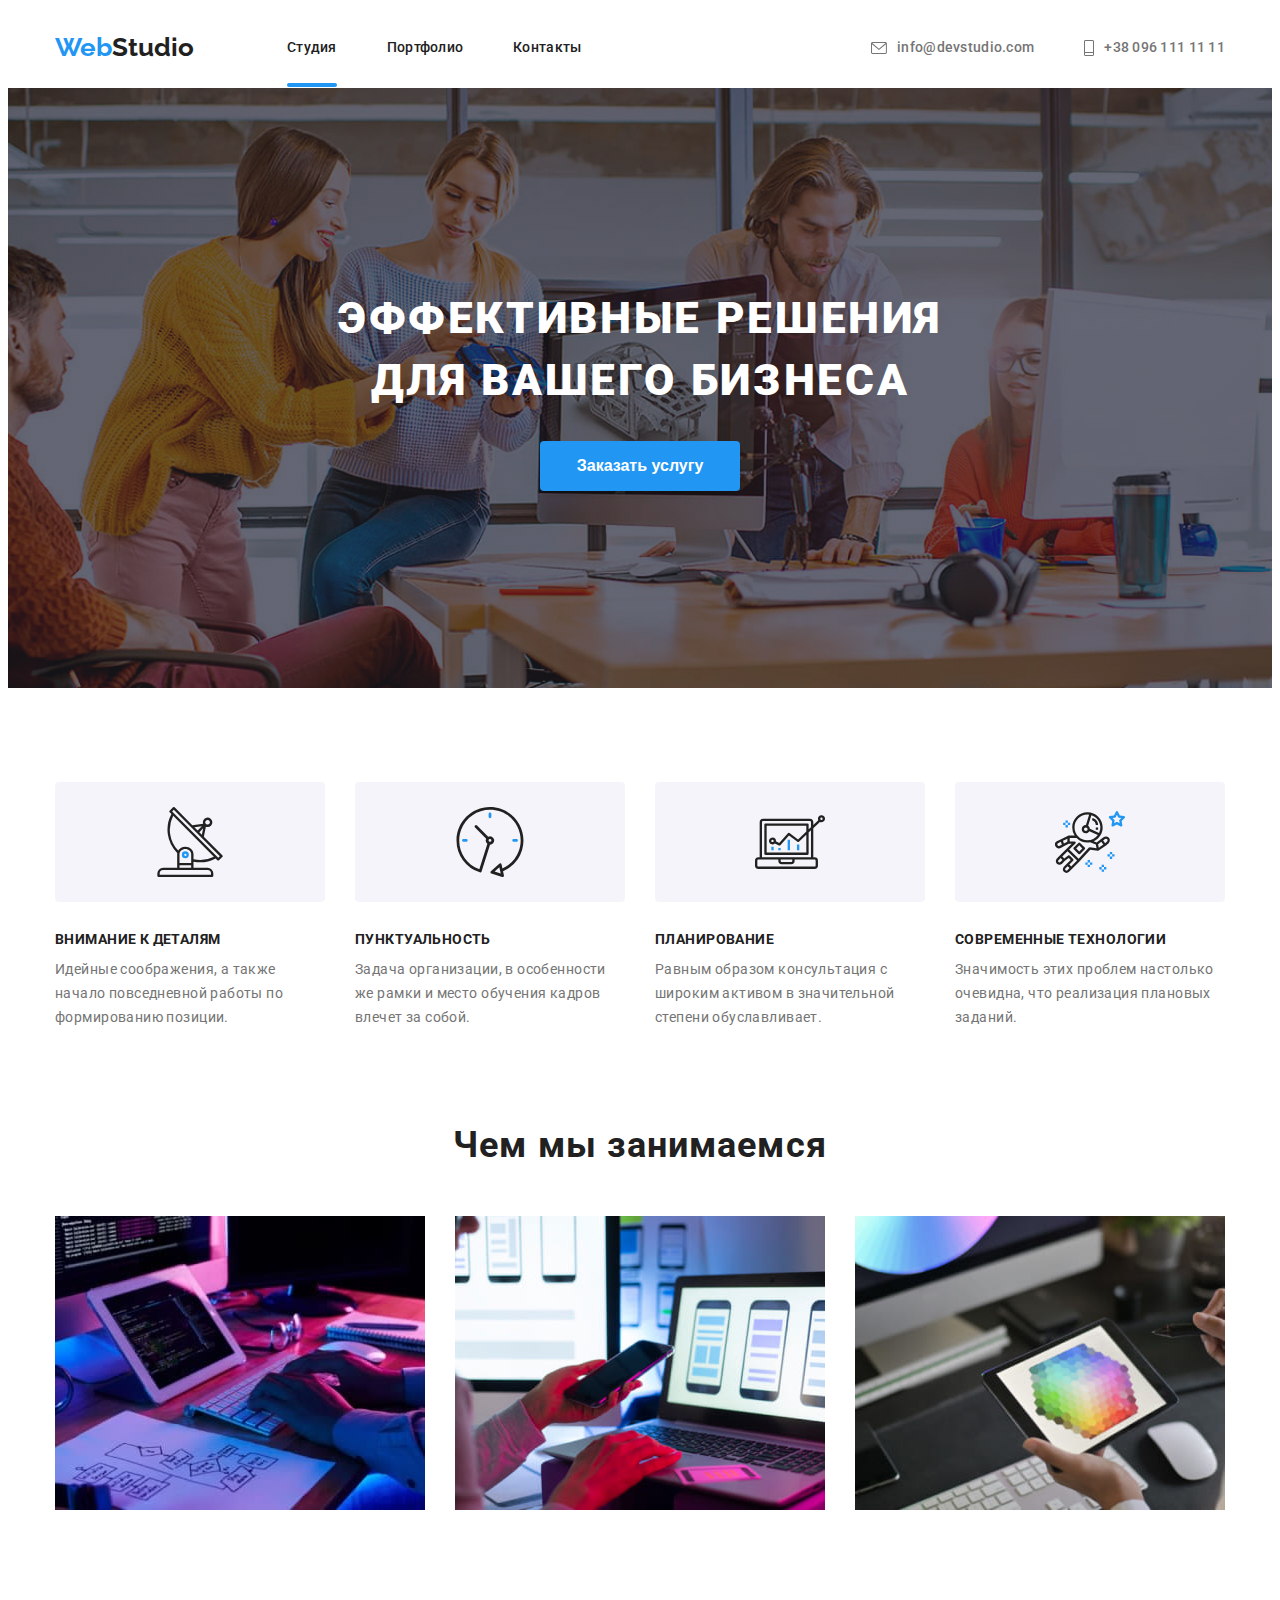
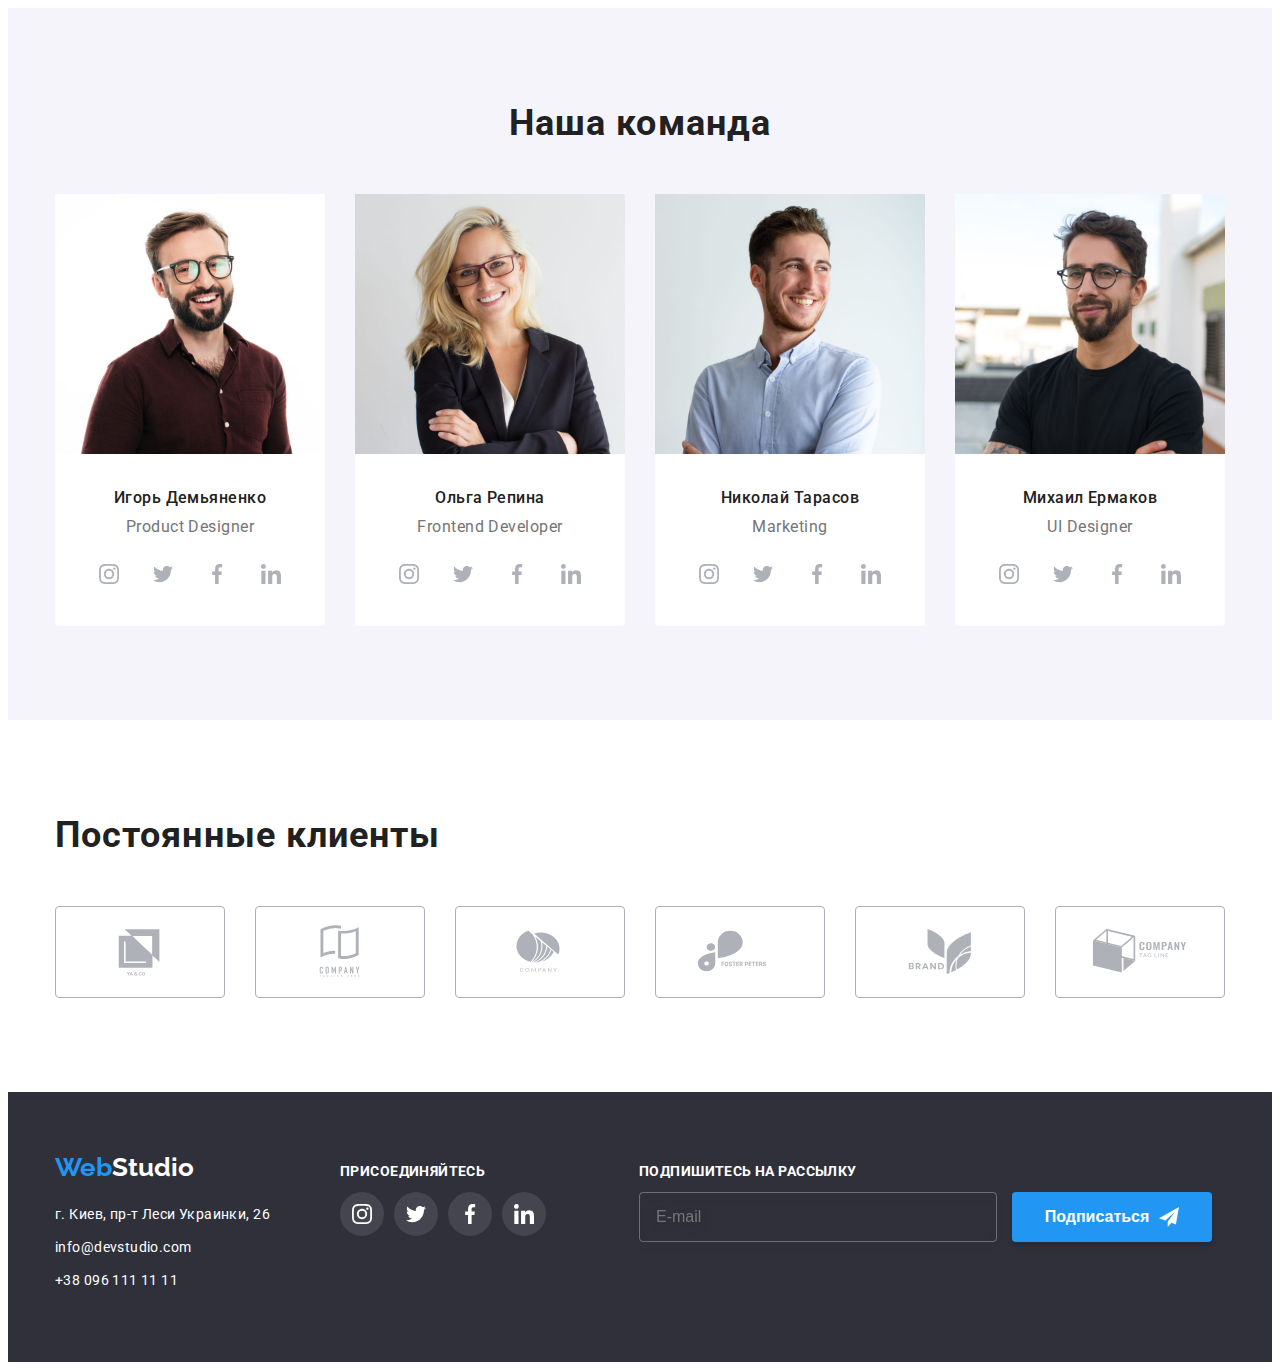
==== commit 81125511: "before font mixin" ====
--- a/index.html
+++ b/index.html
@@ -14,6 +14,7 @@
 <link href="https://fonts.googleapis.com/css2?family=Raleway:wght@700&family=Roboto:wght@400;500;700;900&display=swap"
     rel="stylesheet">
     <link rel="stylesheet" href="./css/styles.css" >
+    <link rel="stylesheet" href="./css/main.min.css">
 </head>
 <body>
     
@@ -41,7 +42,7 @@
                     </a>
                     
                 </li>
-                <li class="item nav-items">
+                <li class="nav-items item ">
                      <a class="phone-item link" href="tel:+380961111111">
                          <svg class="phone-icon" width="10" height="16">
                         <use href="./images/symbol-defs.svg#icon-phone"></use>
--- a/css/styles.css
+++ b/css/styles.css
@@ -1,687 +1,15 @@
-/* первичный цвет #212121 */
-/* вторичный текст #757575 */
-/* Цвет шрифта оглавления героя #FFFFFF */
-/* Фон выделения  #2196F3 */
-/* Фон хедера #FFFFFF */
-/* Фон первой секции #E5E5E5 */
-/* Фон второй секции  #F5F4FA */
-
-*,
-*::before,
-*::after {
-  box-sizing: border-box;
-}
-
-p,
-h1,
-h2,
-h3,
-h4,
-h5,
-h6 {
-  margin: 0;
-}
-
-ul {
-  margin: 0;
-  padding: 0;
-}
-
-.container {
-  width: 1200px;
-  padding-left: 15px;
-  padding-right: 15px;
-  margin: 0 auto;
-}
-
-.header-container {
-  display: flex;
-  align-items: center;
-  /*  height: 80px; */
-}
-
-:root {
-  --primary-text-color: #212121;
-  --secondary-text-color: #757575;
-  --accent-color: #2196f3;
-  --white-text-color: #ffffff;
-  --header-bg-color: #ffffff;
-  --footer-bg-color: #2f303a;
-  --section-bg-color: #f5f4fa;
-  --clients-section-bg-color: #e5e5e5;
-}
-body {
-  color: var(--primary-text-color);
-  font-family: Roboto, sans-serif;
-  font-style: normal;
-  font-weight: 400;
-  font-size: 14px;
-  line-height: 1.14;
-}
-/*сброс точек списка*/
-.list {
-  list-style: none;
-}
-/*обнуление подчёркивания ссылок*/
-.link {
-  text-decoration: none;
-}
-/*----------------header-----------------------*/
-.header {
-  background-color: var(--header-bg-color);
-}
-
-.header-portfolio {
-  border-bottom: 1px solid #ececec;
-}
-
-.header-list {
-  display: flex;
-}
-
-.menu-link {
-  padding-top: 32px;
-  padding-bottom: 32px;
-  position: relative;
-  transition: color 250ms cubic-bezier(0.4, 0, 0.2, 1);
-}
-
-.curent-page::after {
-  content: '';
-  position: absolute;
-  left: 0;
-  bottom: 0;
-  width: 100%;
-  height: 4px;
-  background-color: var(--accent-color);
-  border-radius: 2px;
-}
-
-.nav-link {
-  display: flex;
-  margin-left: auto;
-}
-
-.connect-header-logo {
-  padding-right: 93px;
-  padding-top: 24px;
-  padding-bottom: 25px;
-}
-
-.header-item {
-  margin-right: 50px;
-}
-
-.header-item:last-child {
-  margin-right: 0;
-}
-
-.nav-link .item + .item {
-  margin-left: 50px;
-}
-
-.nav-items {
-}
-
-.nav-items .link:hover,
-.nav-items .link:focus {
-  color: var(--accent-color);
-  fill: currentColor;
-}
-
-.mail-item {
-  display: inline-flex;
-  align-items: center;
-  fill: #757575;
-  padding-top: 32px;
-  padding-bottom: 32px;
-  transition: color 250ms cubic-bezier(0.4, 0, 0.2, 1);
-}
-
-.mail-icon {
-  margin-right: 10px;
-}
-
-.phone-item {
-  display: inline-flex;
-  align-items: center;
-  fill: #757575;
-  padding-top: 32px;
-  padding-bottom: 32px;
-  transition: color 250ms cubic-bezier(0.4, 0, 0.2, 1);
-}
-
-.phone-icon {
-  margin-right: 10px;
-}
-
-.nav-list .link:hover,
-.nav-list .link:focus {
-  color: var(--accent-color);
-  fill: currentColor;
-}
 /*----------------hero-section-----------------------*/
-.hero-section {
-  height: 600px;
-  max-width: 1600px;
-  margin-left: auto;
-  margin-right: auto;
-  padding-top: 200px;
-  padding-bottom: 200px;
-
-  background-image: linear-gradient(to right, rgba(47, 48, 58, 0.4), rgba(47, 48, 58, 0.4)),
-    url(../images/hero-img.jpg);
-  background-repeat: no-repeat;
-  background-size: cover;
-  background-position: center;
-}
-
-.hero-container {
-  display: flex;
-  flex-direction: column;
-  align-items: center;
-}
-
-/*оглавление героя*/
-.hero-title {
-  color: var(--white-text-color);
-  font-weight: 900;
-  font-size: 44px;
-  line-height: 1.4;
-  text-align: center;
-  letter-spacing: 0.06em;
-  text-transform: uppercase;
-
-  display: flex;
-  margin-bottom: 30px;
-}
-
-.hero-button {
-  background-color: var(--accent-color);
-  color: #ffffff;
-  font-weight: 700;
-  font-size: 16px;
-  line-height: 1.87;
-  width: 200px;
-  height: 50px;
-  background: #2196f3;
-  box-shadow: 0px 4px 4px rgba(0, 0, 0, 0.15);
-  border-radius: 4px;
-  padding: 10px 32px;
-  border: transparent;
-  cursor: pointer;
-}
 
 /*----------------skills-section--------------*/
 
-.skills-section {
-  padding-top: 94px;
-  padding-bottom: 94px;
-}
-/*.skills-box {
-  height: 120px;
-  display: flex;
-  justify-content: center;
-  border: transparent;
-  background-color: #f5f4fa;
-  border-radius: 4px;
-
-  margin-bottom: 10px;
-  margin-right: 30px;
-  align-items: center;
-}
-*/
-
-.skills-list-item {
-  width: 270px;
-}
-
-.skills-list {
-  display: flex;
-  justify-content: center;
-}
-
-.skills-container-item {
-  width: 270px;
-  height: 120px;
-  display: flex;
-  justify-content: center;
-  align-items: center;
-  border: transparent;
-  background-color: #f5f4fa;
-  border-radius: 4px;
-  margin-bottom: 30px;
-}
-
-.skills-list-item + .skills-list-item {
-  margin-left: 30px;
-}
-
-.skills-list-title {
-  font-weight: 700;
-  font-size: 14px;
-  line-height: 1.14;
-  letter-spacing: 0.03em;
-  text-transform: uppercase;
-  margin-bottom: 10px;
-}
-
-.skills-list-paragraph {
-  color: var(--secondary-text-color);
-  font-weight: 400;
-  font-size: 14px;
-  line-height: 1.7;
-  letter-spacing: 0.03em;
-}
 /*----------------work-list-container--------------*/
-.work-list-section {
-  padding-bottom: 94px;
-}
-
-.work-list-title {
-  font-weight: 700;
-  font-size: 36px;
-  line-height: 1.17;
-  text-align: center;
-  letter-spacing: 0.03em;
-  margin-bottom: 50px;
-}
-
-.work-list {
-  display: flex;
-}
-.work-list .item:not(:last-child) {
-  margin-right: 30px;
-}
-
-.work-list-txt {
-  position: absolute;
-  width: 100%;
-  bottom: 0;
-  left: 0;
-  padding-top: 27px;
-  padding-bottom: 27px;
-  display: flex;
-  justify-content: center;
-  background: rgba(47, 48, 58, 0.8);
-  transform: translateY(100%);
-  transition: transform 250ms cubic-bezier(0.4, 0, 0.2, 1);
-
-  font-weight: bold;
-  font-size: 14px;
-  line-height: 1.14;
-  text-align: center;
-  letter-spacing: 0.03em;
-  color: #ffffff;
-}
-
-.work-list-item:hover .work-list-txt {
-  transform: translateY(0);
-}
-
-.work-list-box {
-  position: relative;
-  display: inline-flex;
-  overflow: hidden;
-}
 
 /*----------------team-section--------------*/
-.team-section {
-  padding-top: 94px;
-  padding-bottom: 94px;
-  background-color: var(--section-bg-color);
-  width: auto;
-}
 
-.team-list {
-  display: flex;
-  justify-content: center;
-}
-.team-cards {
-  width: 270px;
-  background: #ffffff;
-
-  transition: box-shadow 250ms cubic-bezier(0.4, 0, 0.2, 1);
-  border-radius: 0px 0px 4px 4px;
-  padding-bottom: 30px;
-}
-
-.team-cards:hover {
-  box-shadow: 0px 1px 3px rgba(0, 0, 0, 0.12), 0px 1px 1px rgba(0, 0, 0, 0.14),
-    0px 2px 1px rgba(0, 0, 0, 0.2);
-}
-
-.team-list .item:not(:last-child) {
-  margin-right: 30px;
-}
-
-.team-title {
-  font-weight: 700;
-  font-size: 36px;
-  line-height: 1.17;
-  text-align: center;
-  letter-spacing: 0.03em;
-  margin-bottom: 50px;
-}
-
-.team-title-item {
-  font-weight: 500;
-  font-size: 16px;
-  line-height: 1.2;
-  letter-spacing: 0.03em;
-  text-align: center;
-  margin-bottom: 10px;
-  padding-top: 30px;
-}
-.team-paragraph-item {
-  color: var(--secondary-text-color);
-  font-weight: 400;
-  font-size: 16px;
-  line-height: 1.2;
-  letter-spacing: 0.03em;
-  text-align: center;
-  margin-bottom: 16px;
-}
-.team-social-list {
-  display: flex;
-  justify-content: center;
-}
-
-.team-social-item {
-  width: 44px;
-  height: 44px;
-}
-
-.team-social-link {
-  width: 100%;
-  height: 100%;
-  border-radius: 50%;
-  display: flex;
-  justify-content: center;
-  align-items: center;
-
-  color: white;
-
-  transition: background-color 250ms cubic-bezier(0.4, 0, 0.2, 1);
-}
-
-.team-social-link:hover,
-.team-social-link:focus {
-  background-color: var(--accent-color);
-}
-
-.team-social-link:hover .team-social-icon,
-.team-social-link:focus .team-social-icon {
-  fill: currentColor;
-}
-
-.team-social-icon {
-  fill: #afb1b8;
-  transition: fill 250ms cubic-bezier(0.4, 0, 0.2, 1);
-}
-
-.team-social-item + .team-social-item {
-  margin-left: 10px;
-}
 /*----------------clients-section--------------*/
-.clients-section {
-  padding-top: 94px;
-  padding-bottom: 94px;
-}
-
-.clients-title {
-  font-weight: 700;
-  font-size: 36px;
-  line-height: 1.17;
-  text-align: center;
-  letter-spacing: 0.03em;
-  margin-bottom: 50px;
-}
-
-.clients-list {
-  display: flex;
-  justify-content: center;
-}
-
-.clients-list-item {
-  width: 170px;
-  height: 92px;
-  border: 1px solid #afb1b8;
-  border-radius: 4px;
-}
-
-.clients-link {
-  width: 100%;
-  height: 100%;
-  display: flex;
-  align-items: center;
-  justify-content: center;
-  transition: fill 250ms cubic-bezier(0.4, 0, 0.2, 1);
-}
-
-.clients-list-item + .clients-list-item {
-  margin-left: 30px;
-  transition: border 250ms cubic-bezier(0.4, 0, 0.2, 1);
-}
-
-.clients-icon {
-  fill: #afb1b8;
-  transition: fill 250ms cubic-bezier(0.4, 0, 0.2, 1);
-}
-
-.clients-list-item:hover,
-.clients-list-item:focus {
-  border: 1px solid var(--accent-color);
-}
-
-.clients-link:hover .clients-icon,
-.clients-link:focus .clients-icon {
-  fill: var(--accent-color);
-}
 
 /*----------------footer-container--------------*/
-.footer {
-  padding-top: 60px;
-  padding-bottom: 60px;
-}
-.footer-container {
-  display: flex;
-}
 
-.social-nav-footer {
-  width: 206px;
-  height: 80px;
-  margin-top: 12px;
-  margin-bottom: 40px;
-
-  margin-left: 70px;
-}
-
-.footer-social-title {
-  margin-bottom: 20px;
-  font-weight: bold;
-  font-size: 14px;
-  line-height: 1.14px;
-  letter-spacing: 0.03em;
-  text-transform: uppercase;
-  color: #ffffff;
-  display: inline-flex;
-}
-
-.footer-social-list {
-  display: flex;
-}
-.footer-social-icon {
-  fill: #ffffff;
-}
-
-.footer-social-item + .footer-social-item {
-  margin-left: 10px;
-}
-
-.footer-social-link {
-  width: 44px;
-  height: 44px;
-  border-radius: 50%;
-  background: rgba(255, 255, 255, 0.1);
-  display: flex;
-  align-items: center;
-  justify-content: center;
-  transition: background-color 250ms cubic-bezier(0.4, 0, 0.2, 1);
-}
-
-.footer-social-link:hover,
-.footer-social-link:focus {
-  background-color: var(--accent-color);
-}
-
-.logo-footer {
-  margin-bottom: 20px;
-}
-
-.nav-link-down .item {
-  margin-bottom: 9px;
-}
-.address-footer {
-  margin-bottom: 9px;
-}
-/*характеристики шрифта логотипа*/
-.logo-title-up {
-  color: var(--primary-text-color);
-  font-family: Raleway, sans-serif;
-  font-style: normal;
-  font-weight: 700;
-  font-size: 26px;
-  line-height: 1.2;
-}
-/*назначение цвета первых букв логотипа сверху*/
-.logo-letters-up {
-  color: var(--accent-color);
-}
-
-/*панель навигации*/
-.nav-list .link {
-  color: var(--primary-text-color);
-
-  font-weight: 500;
-  font-size: 14px;
-  line-height: 1.14;
-  letter-spacing: 0.02em;
-}
-
-/*панель ссылок хедера*/
-.nav-link .link {
-  color: var(--secondary-text-color);
-  font-weight: 500;
-  font-size: 14px;
-  line-height: 1.14;
-  letter-spacing: 0.02em;
-}
-
-.footer {
-  background-color: var(--footer-bg-color);
-}
-
-.logo-letters-down {
-  color: var(--accent-color);
-}
-
-.logo-title-down {
-  color: var(--white-text-color);
-  font-family: Raleway, sans-serif;
-  font-style: normal;
-  font-weight: 700;
-  font-size: 26px;
-  line-height: 1.2;
-}
-
-/*назначение характеристик строке адреса*/
-.address-font p {
-  color: var(--white-text-color);
-  font-style: normal;
-  font-size: 14px;
-  line-height: 1.7;
-  letter-spacing: 0.03em;
-}
-
-.nav-link-down a {
-  text-decoration: none;
-  list-style: none;
-  font-style: normal;
-  font-size: 14px;
-  line-height: 1.7;
-  letter-spacing: 0.03em;
-  /*color: rgba(255, 255, 255, 0.6);*/
-  color: var(--white-text-color);
-}
-
-.subscribe-area {
-  margin-left: 93px;
-  margin-top: 12px;
-}
-
-.subscibe-area-title {
-  margin-bottom: 20px;
-
-  font-weight: bold;
-  font-size: 14px;
-  line-height: 1.14px;
-  letter-spacing: 0.03em;
-  text-transform: uppercase;
-  color: #ffffff;
-  display: inline-flex;
-}
-
-.subscibe-form {
-  display: flex;
-}
-.subscribe-input {
-  width: 358px;
-  height: 50px;
-  padding-left: 16px;
-  padding-right: 16px;
-
-  background-color: transparent;
-  border: 1px solid rgba(255, 255, 255, 0.3);
-  box-sizing: border-box;
-  filter: drop-shadow(0px 4px 4px rgba(0, 0, 0, 0.15));
-  border-radius: 4px;
-  color: rgba(255, 255, 255, 0.6);
-  font-size: 16px;
-  line-height: 1.25;
-  outline: none;
-  /*   border: transparent; */
-}
-
-.subscribe-input::placeholder {
-  font-size: 16px;
-  line-height: 1.25;
-}
-
-.subscribe-btn {
-  margin-left: 12px;
-
-  padding-top: 10px;
-  padding-bottom: 10px;
-  display: inline-flex;
-  align-items: center;
-  justify-content: center;
-
-  width: 200px;
-  height: 50px;
-  background-color: var(--accent-color);
-  color: #ffffff;
-  background: #2196f3;
-  box-shadow: 0px 4px 4px rgba(0, 0, 0, 0.15);
-  border-radius: 4px;
-  font-weight: 700;
-  font-size: 16px;
-  line-height: 1.9;
-  border: transparent;
-}
-.send-icon {
-  margin-left: 10px;
-}
 /*------------------portfolio.html----------------------*/
 .filter-section {
   padding-top: 94px;
@@ -803,204 +131,3 @@
   box-shadow: 0px 1px 1px rgba(0, 0, 0, 0.12), 0px 4px 4px rgba(0, 0, 0, 0.06),
     1px 4px 6px rgba(0, 0, 0, 0.16);
 }
-
-.backdrop {
-  width: 100vw;
-  height: 100vh;
-  background: rgba(0, 0, 0, 0.2);
-  position: absolute;
-  top: 0;
-  left: 0;
-  position: fixed;
-}
-
-.modal {
-  width: 528px;
-  min-height: 581px;
-  background-color: #ffffff;
-  border-radius: 4px;
-  padding: 40px;
-
-  position: absolute;
-  top: 50%;
-  left: 50%;
-  transform: translate(-50%, -50%);
-  transition: box-shadow 250ms cubic-bezier(0.4, 0, 0.2, 1);
-}
-
-.modal:hover {
-  box-shadow: 0px 1px 3px rgba(0, 0, 0, 0.12), 0px 1px 1px rgba(0, 0, 0, 0.14),
-    0px 2px 1px rgba(0, 0, 0, 0.2);
-}
-
-.modal-close {
-  position: absolute;
-  top: 14px;
-  right: 14px;
-  width: 30px;
-  height: 30px;
-  background-color: transparent;
-  border: 1px solid rgba(0, 0, 0, 0.1);
-  border-radius: 50%;
-  display: flex;
-  justify-content: center;
-  align-items: center;
-  cursor: pointer;
-}
-
-.is-hidden {
-  visibility: hidden;
-  opacity: 0;
-  pointer-events: none;
-}
-.modal-title {
-  margin-bottom: 30px;
-
-  font-weight: 700;
-  font-size: 20px;
-  line-height: 1.15;
-  text-align: center;
-  letter-spacing: 0.03em;
-  color: var(--primary-text-color);
-}
-
-.modal-input {
-  width: 100%;
-  height: 40px;
-
-  padding-left: 45px;
-
-  border: 1px solid rgba(33, 33, 33, 0.2);
-  box-sizing: border-box;
-  border-radius: 4px;
-  outline: none;
-  transition: border 250ms cubic-bezier(0.4, 0, 0.2, 1);
-}
-
-.comment-place {
-  width: 100%;
-  height: 120px;
-  resize: none;
-  margin-bottom: 20px;
-  border: 1px solid rgba(33, 33, 33, 0.2);
-  box-sizing: border-box;
-  border-radius: 4px;
-  transition: border 250ms cubic-bezier(0.4, 0, 0.2, 1);
-}
-
-.modal-btn-send {
-  display: block;
-  width: 200px;
-  height: 50px;
-  margin: 0 auto;
-
-  cursor: pointer;
-  font-weight: 700;
-  font-size: 16px;
-  line-height: 30px;
-  background: var(--accent-color);
-  box-shadow: 0px 4px 4px rgba(0, 0, 0, 0.15);
-
-  border-radius: 4px;
-  color: #ffffff;
-  border: transparent;
-}
-
-/* .button-wrap {
-  display: flex;
-  justify-content: center;
-} */
-
-/* .modal-input-wrap {
-  position: relative;
-} */
-.modal-input-icon {
-  position: absolute;
-  top: 50%;
-  left: 12px;
-  transform: translateY(-50%);
-  transition: fill 250ms cubic-bezier(0.4, 0, 0.2, 1);
-}
-
-.modal-input:focus + .modal-input-icon {
-  fill: var(--accent-color);
-}
-
-.modal-input:focus {
-  border-color: var(--accent-color);
-}
-
-.comment-place {
-  padding: 16px;
-
-  outline: none;
-}
-.comment-place:focus {
-  border-color: var(--accent-color);
-}
-
-.modal-input-wrap {
-  position: relative;
-  margin-bottom: 10px;
-}
-
-.input-lable {
-  display: block;
-  margin-bottom: 4px;
-
-  font-size: 12px;
-  line-height: 1.16;
-  letter-spacing: 0.01em;
-  color: #757575;
-}
-
-.checkbox-lable {
-  display: flex;
-  align-items: center;
-
-  font-size: 14px;
-  line-height: 1.7;
-  color: #757575;
-  margin-bottom: 30px;
-}
-
-.agreement-link {
-  color: var(--accent-color);
-}
-.agreement-link:visited {
-  color: var(--accent-color);
-}
-
-.checkbox-icon {
-  display: inline-block;
-  width: 16px;
-  height: 15px;
-  border: 2px solid #212121;
-  border-radius: 2px;
-  margin-right: 7px;
-}
-
-.checkbox-input:checked + .checkbox-icon {
-  background-color: var(--accent-color);
-  background-image: url(../images/svg/check.svg);
-  background-size: contain;
-  background-repeat: no-repeat;
-  /*  background-origin: border-box; */
-  border-color: var(--accent-color);
-}
-
-.checkbox-input {
-  position: absolute;
-  clip: rect(0 0 0 0);
-  width: 1px;
-  height: 1px;
-  margin: -1px;
-  overflow: hidden;
-}
-
-.modal-close:hover .close-icon {
-  fill: var(--accent-color);
-}
-.close-icon {
-  transition: fill 250ms cubic-bezier(0.4, 0, 0.2, 1);
-}
--- a/css/main.min.css
+++ b/css/main.min.css
@@ -0,0 +1,2 @@
+:root{--primary-text-color: #212121;--secondary-text-color: #757575;--accent-color: #2196f3;--white-text-color: #ffffff;--header-bg-color: #ffffff;--footer-bg-color: #2f303a;--section-bg-color: #f5f4fa;--clients-section-bg-color: #e5e5e5}p,h1,h2,h3,h4,h5,h6{margin:0}ul{margin:0;padding:0}*,*::before,*::after{box-sizing:border-box}.list{list-style:none}.link{text-decoration:none}body{color:var(--primary-text-color);font-family:Roboto, sans-serif;font-style:normal;font-weight:400;font-size:14px;line-height:1.14}.container{width:1200px;padding-left:15px;padding-right:15px;margin:0 auto}.header{background-color:var(--header-bg-color)}.header-container{display:flex;align-items:center}.header-list{display:flex}.menu-link{padding-top:32px;padding-bottom:32px;position:relative;transition:color 250ms cubic-bezier(0.4, 0, 0.2, 1)}.header-item:hover .menu-link,.header-item:focus .menu-link{color:var(--accent-color);fill:currentColor}.curent-page::after{content:'';position:absolute;left:0;bottom:0;width:100%;height:4px;background-color:var(--accent-color);border-radius:2px}.nav-link{display:flex;margin-left:auto}.nav-link .item+.item{margin-left:50px}.connect-header-logo{padding-right:93px;padding-top:24px;padding-bottom:25px}.header-item{margin-right:50px}.header-item:last-child{margin-right:0}.nav-items:hover .link,.nav-items:focus .link{color:var(--accent-color);fill:currentColor}.mail-item{display:inline-flex;align-items:center;fill:#757575;padding-top:32px;padding-bottom:32px;transition:color 250ms cubic-bezier(0.4, 0, 0.2, 1)}.mail-icon{margin-right:10px}.phone-item{display:inline-flex;align-items:center;fill:#757575;padding-top:32px;padding-bottom:32px;transition:color 250ms cubic-bezier(0.4, 0, 0.2, 1)}.phone-icon{margin-right:10px}.header-portfolio{border-bottom:1px solid #ececec}.hero-section{height:600px;max-width:1600px;margin-left:auto;margin-right:auto;padding-top:200px;padding-bottom:200px;background-image:linear-gradient(to right, rgba(47,48,58,0.4), rgba(47,48,58,0.4)),url(../images/hero-img.jpg);background-repeat:no-repeat;background-size:cover;background-position:center}.hero-container{display:flex;flex-direction:column;align-items:center}.hero-title{color:var(--white-text-color);font-weight:900;font-size:44px;line-height:1.4;text-align:center;letter-spacing:0.06em;text-transform:uppercase;display:flex;margin-bottom:30px}.hero-button{background-color:var(--accent-color);color:#ffffff;font-weight:700;font-size:16px;line-height:1.87;width:200px;height:50px;background:#2196f3;box-shadow:0px 4px 4px rgba(0,0,0,0.15);border-radius:4px;padding:10px 32px;border:transparent;cursor:pointer}.skills-section{padding-top:94px;padding-bottom:94px}.skills-list-item{width:270px}.skills-list-item+.skills-list-item{margin-left:30px}.skills-list{display:flex;justify-content:center}.skills-container-item{width:270px;height:120px;display:flex;justify-content:center;align-items:center;border:transparent;background-color:#f5f4fa;border-radius:4px;margin-bottom:30px}.skills-list-title{font-weight:700;font-size:14px;line-height:1.14;letter-spacing:0.03em;text-transform:uppercase;margin-bottom:10px}.skills-list-paragraph{color:var(--secondary-text-color);font-weight:400;font-size:14px;line-height:1.7;letter-spacing:0.03em}.work-list-section{padding-bottom:94px}.work-list-title{font-weight:700;font-size:36px;line-height:1.17;text-align:center;letter-spacing:0.03em;margin-bottom:50px}.work-list{display:flex}.work-list .item:not(:last-child){margin-right:30px}.work-list-txt{position:absolute;width:100%;bottom:0;left:0;padding-top:27px;padding-bottom:27px;display:flex;justify-content:center;background:rgba(47,48,58,0.8);transform:translateY(100%);transition:transform 250ms cubic-bezier(0.4, 0, 0.2, 1);font-weight:bold;font-size:14px;line-height:1.14;text-align:center;letter-spacing:0.03em;color:#ffffff}.work-list-item:hover .work-list-txt{transform:translateY(0)}.work-list-box{position:relative;display:inline-flex;overflow:hidden}.team-section{padding-top:94px;padding-bottom:94px;background-color:var(--section-bg-color);width:auto}.team-list{display:flex;justify-content:center}.team-list .item:not(:last-child){margin-right:30px}.team-cards{width:270px;background:#ffffff;transition:box-shadow 250ms cubic-bezier(0.4, 0, 0.2, 1);border-radius:0px 0px 4px 4px;padding-bottom:30px}.team-cards:hover{box-shadow:0px 1px 3px rgba(0,0,0,0.12),0px 1px 1px rgba(0,0,0,0.14),0px 2px 1px rgba(0,0,0,0.2)}.team-title{font-weight:700;font-size:36px;line-height:1.17;text-align:center;letter-spacing:0.03em;margin-bottom:50px}.team-title-item{font-weight:500;font-size:16px;line-height:1.2;letter-spacing:0.03em;text-align:center;margin-bottom:10px;padding-top:30px}.team-paragraph-item{color:var(--secondary-text-color);font-weight:400;font-size:16px;line-height:1.2;letter-spacing:0.03em;text-align:center;margin-bottom:16px}.team-social-list{display:flex;justify-content:center}.team-social-item{width:44px;height:44px}.team-social-item+.team-social-item{margin-left:10px}.team-social-link{width:100%;height:100%;border-radius:50%;display:flex;justify-content:center;align-items:center;color:white;transition:background-color 250ms cubic-bezier(0.4, 0, 0.2, 1)}.team-social-link:hover,.team-social-link:focus{background-color:var(--accent-color)}.team-social-icon{fill:#afb1b8;transition:fill 250ms cubic-bezier(0.4, 0, 0.2, 1)}.team-social-link:hover .team-social-icon,.team-social-link:focus .team-social-icon{fill:currentColor}.clients-section{padding-top:94px;padding-bottom:94px}.clients-title{font-size:36px;line-height:1.17;font-weight:700;letter-spacing:0.03em;margin-bottom:50px}.clients-list{display:flex;justify-content:center}.clients-list-item{width:170px;height:92px;border:1px solid #afb1b8;border-radius:4px}.clients-list-item+.clients-list-item{margin-left:30px;transition:border 250ms cubic-bezier(0.4, 0, 0.2, 1)}.clients-list-item:hover,.clients-list-item:focus{border:1px solid var(--accent-color)}.clients-link{width:100%;height:100%;display:flex;align-items:center;justify-content:center;transition:fill 250ms cubic-bezier(0.4, 0, 0.2, 1)}.clients-icon{fill:#afb1b8;transition:fill 250ms cubic-bezier(0.4, 0, 0.2, 1)}.clients-link:hover .clients-icon,.clients-link:focus .clients-icon{fill:var(--accent-color)}.footer{padding-top:60px;padding-bottom:60px}.footer-container{display:flex}.social-nav-footer{width:206px;height:80px;margin-top:12px;margin-bottom:40px;margin-left:70px}.footer-social-title{margin-bottom:20px;font-weight:bold;font-size:14px;line-height:1.14px;letter-spacing:0.03em;text-transform:uppercase;color:#ffffff;display:inline-flex}.footer-social-list{display:flex}.footer-social-icon{fill:#ffffff}.footer-social-item+.footer-social-item{margin-left:10px}.footer-social-link{width:44px;height:44px;border-radius:50%;background:rgba(255,255,255,0.1);display:flex;align-items:center;justify-content:center;transition:background-color 250ms cubic-bezier(0.4, 0, 0.2, 1)}.footer-social-link:hover,.footer-social-link:focus{background-color:var(--accent-color)}.logo-footer{margin-bottom:20px}.nav-link-down .item{margin-bottom:9px}.address-footer{margin-bottom:9px}.logo-title-up{color:var(--primary-text-color);font-family:Raleway, sans-serif;font-style:normal;font-weight:700;font-size:26px;line-height:1.2}.logo-letters-up{color:var(--accent-color)}.nav-list .link{color:var(--primary-text-color);font-weight:500;font-size:14px;line-height:1.14;letter-spacing:0.02em}.nav-link .link{color:var(--secondary-text-color);font-weight:500;font-size:14px;line-height:1.14;letter-spacing:0.02em}.footer{background-color:var(--footer-bg-color)}.logo-letters-down{color:var(--accent-color)}.logo-title-down{color:var(--white-text-color);font-family:Raleway, sans-serif;font-style:normal;font-weight:700;font-size:26px;line-height:1.2}.address-font p{color:var(--white-text-color);font-style:normal;font-size:14px;line-height:1.7;letter-spacing:0.03em}.nav-link-down a{text-decoration:none;list-style:none;font-style:normal;font-size:14px;line-height:1.7;letter-spacing:0.03em;color:var(--white-text-color)}.subscribe-area{margin-left:93px;margin-top:12px}.subscibe-area-title{margin-bottom:20px;font-weight:bold;font-size:14px;line-height:1.14px;letter-spacing:0.03em;text-transform:uppercase;color:#ffffff;display:inline-flex}.subscibe-form{display:flex}.subscribe-input{width:358px;height:50px;padding-left:16px;padding-right:16px;background-color:transparent;border:1px solid rgba(255,255,255,0.3);box-sizing:border-box;filter:drop-shadow(0px 4px 4px rgba(0,0,0,0.15));border-radius:4px;color:rgba(255,255,255,0.6);font-size:16px;line-height:1.25;outline:none}.subscribe-input::placeholder{font-size:16px;line-height:1.25}.subscribe-btn{margin-left:12px;padding-top:10px;padding-bottom:10px;display:inline-flex;align-items:center;justify-content:center;width:200px;height:50px;background-color:var(--accent-color);color:#ffffff;background:#2196f3;box-shadow:0px 4px 4px rgba(0,0,0,0.15);border-radius:4px;font-weight:700;font-size:16px;line-height:1.9;border:transparent}.send-icon{margin-left:10px}.backdrop{width:100vw;height:100vh;background:rgba(0,0,0,0.2);position:absolute;top:0;left:0;position:fixed}.modal{width:528px;min-height:581px;background-color:#ffffff;border-radius:4px;padding:40px;position:absolute;top:50%;left:50%;transform:translate(-50%, -50%);transition:box-shadow 250ms cubic-bezier(0.4, 0, 0.2, 1)}.modal:hover{box-shadow:0px 1px 3px rgba(0,0,0,0.12),0px 1px 1px rgba(0,0,0,0.14),0px 2px 1px rgba(0,0,0,0.2)}.modal-close{position:absolute;top:14px;right:14px;width:30px;height:30px;background-color:transparent;border:1px solid rgba(0,0,0,0.1);border-radius:50%;display:flex;justify-content:center;align-items:center;cursor:pointer}.modal-close:hover .close-icon{fill:var(--accent-color)}.is-hidden{visibility:hidden;opacity:0;pointer-events:none}.modal-title{margin-bottom:30px;font-weight:700;font-size:20px;line-height:1.15;text-align:center;letter-spacing:0.03em;color:var(--primary-text-color)}.modal-input{width:100%;height:40px;padding-left:45px;border:1px solid rgba(33,33,33,0.2);box-sizing:border-box;border-radius:4px;outline:none;transition:border 250ms cubic-bezier(0.4, 0, 0.2, 1)}.modal-input:focus+.modal-input-icon{fill:var(--accent-color)}.modal-input:focus{border-color:var(--accent-color)}.comment-place{width:100%;height:120px;resize:none;margin-bottom:20px;border:1px solid rgba(33,33,33,0.2);box-sizing:border-box;border-radius:4px;transition:border 250ms cubic-bezier(0.4, 0, 0.2, 1)}.modal-btn-send{display:block;width:200px;height:50px;margin:0 auto;cursor:pointer;font-weight:700;font-size:16px;line-height:30px;background:var(--accent-color);box-shadow:0px 4px 4px rgba(0,0,0,0.15);border-radius:4px;color:#ffffff;border:transparent}.modal-input-icon{position:absolute;top:50%;left:12px;transform:translateY(-50%);transition:fill 250ms cubic-bezier(0.4, 0, 0.2, 1)}.comment-place{padding:16px;outline:none}.comment-place:focus{border-color:var(--accent-color)}.modal-input-wrap{position:relative;margin-bottom:10px}.input-lable{display:block;margin-bottom:4px;font-size:12px;line-height:1.16;letter-spacing:0.01em;color:#757575}.checkbox-lable{display:flex;align-items:center;font-size:14px;line-height:1.7;color:#757575;margin-bottom:30px}.agreement-link{color:var(--accent-color)}.agreement-link:visited{color:var(--accent-color)}.checkbox-icon{display:inline-block;width:16px;height:15px;border:2px solid #212121;border-radius:2px;margin-right:7px}.checkbox-input:checked+.checkbox-icon{background-color:var(--accent-color);background-image:url(../images/svg/check.svg);background-size:contain;background-repeat:no-repeat;border-color:var(--accent-color)}.checkbox-input{position:absolute;clip:rect(0 0 0 0);width:1px;height:1px;margin:-1px;overflow:hidden}.close-icon{transition:fill 250ms cubic-bezier(0.4, 0, 0.2, 1)}
+/*# sourceMappingURL=main.min.css.map */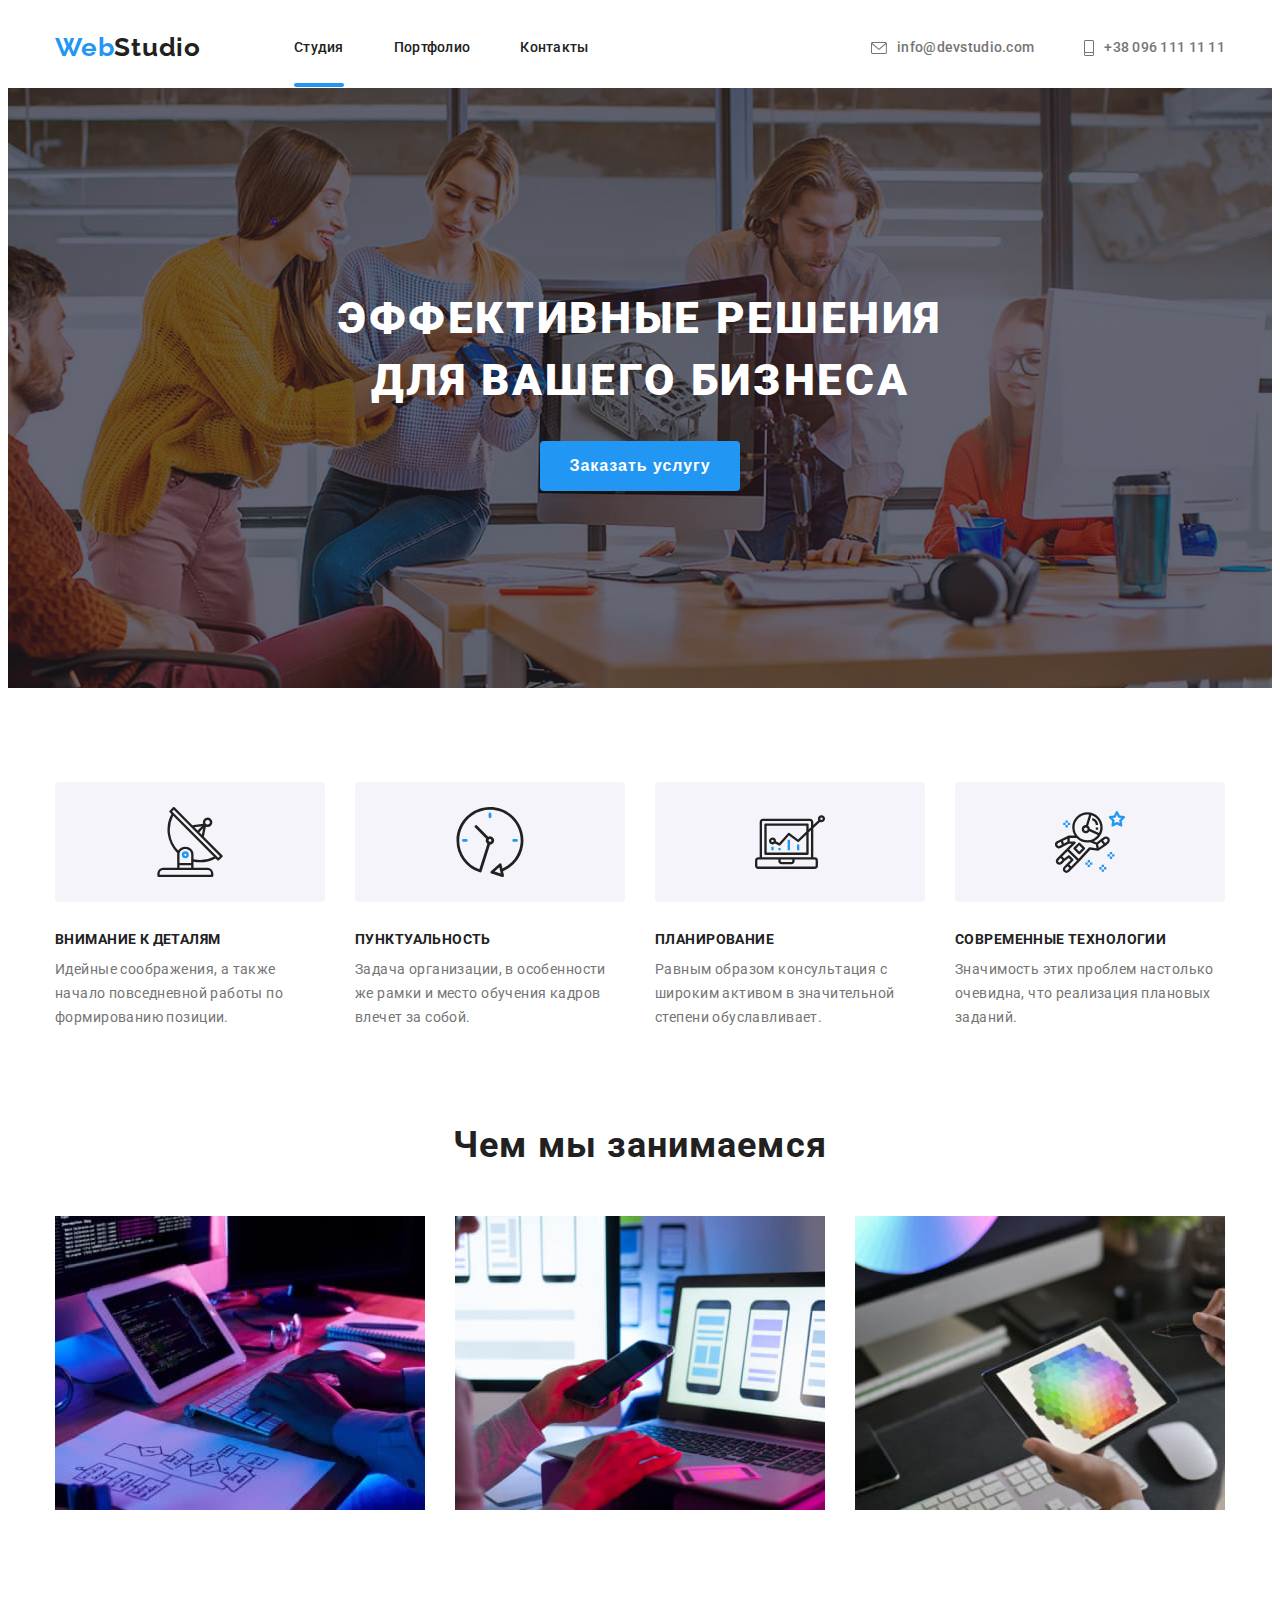
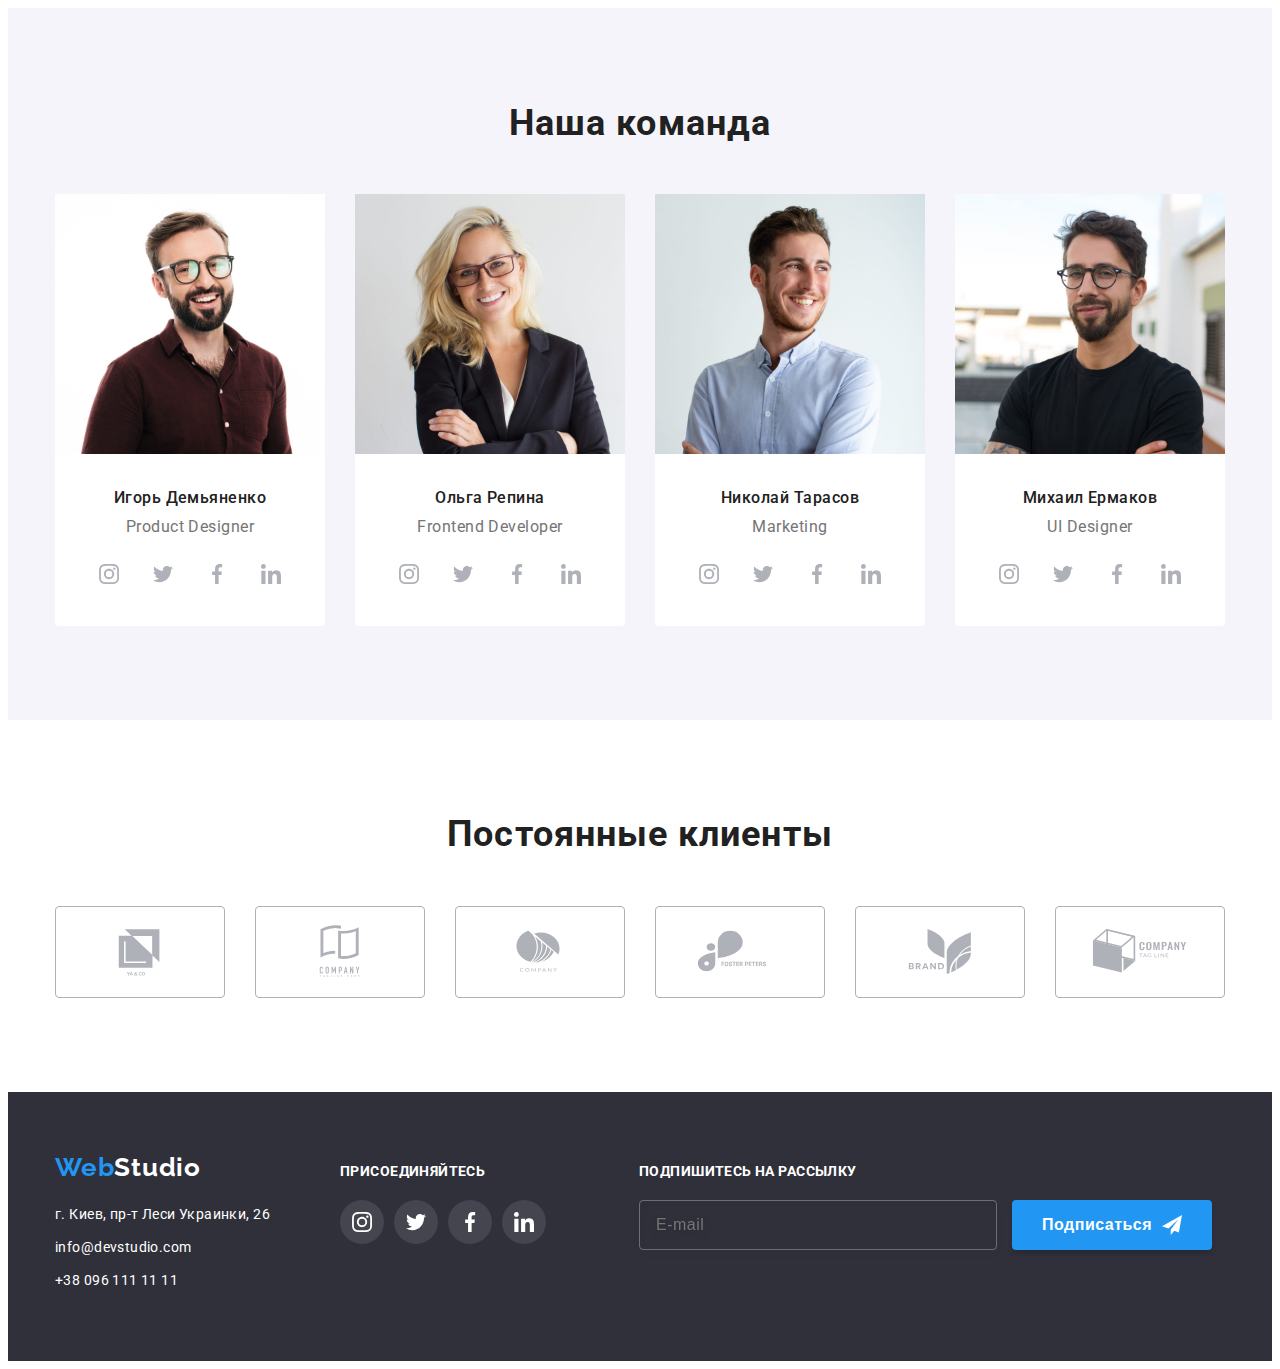
==== commit 42b54e3c: "before modal" ====
--- a/index.html
+++ b/index.html
@@ -21,30 +21,30 @@
 
     <header class="header">
         <div class="container header-container">
-            <div class="connect-header-logo">
-        <a class="logo-title-up link" href=""><span class="logo-letters-up">Web</span>Studio</a>
+            <div class="header__logo">
+        <a class="header__logo-link-up link" href=""><span class="logo-letters-up">Web</span>Studio</a>
         </div>
         <!--Navigation panel-->
-        <nav class="nav-list">
+        <nav class="header__nav-list">
             <ul class="header-list list">
-                <li class="header-item"><a class="menu-link curent-page link " href="">Студия</a></li>
-                <li class="header-item"><a class="menu-link link" href="./portfolio.html">Портфолио</a></li>
-                <li class="header-item"><a class="menu-link link" href="">Контакты</a></li>
+                <li class="header-list__item"><a class="header-list__link link curent-page " href="">Студия</a></li>
+                <li class="header-list__item"><a class="header-list__link link" href="./portfolio.html">Портфолио</a></li>
+                <li class="header-list__item"><a class="header-list__link link" href="">Контакты</a></li>
             </ul>
         </nav>
             
-            <ul class="nav-link list">
-                <li class="item nav-items">
-                    <a class="mail-item link" href="mailto:info@devstudio.com">
-                        <svg class="mail-icon" width="16" height="12">
+            <ul class="header-contacts list">
+                <li class="header-contacts__nav-item item ">
+                    <a class="header-contacts__mail-link link" href="mailto:info@devstudio.com">
+                        <svg class="header-contacts__mail-icon" width="16" height="12">
                         <use href="./images/symbol-defs.svg#icon-mail"></use>
                     </svg>info@devstudio.com 
                     </a>
                     
                 </li>
-                <li class="nav-items item ">
-                     <a class="phone-item link" href="tel:+380961111111">
-                         <svg class="phone-icon" width="10" height="16">
+                <li class="header-contacts__nav-item item">
+                     <a class="header-contacts__phone-item link" href="tel:+380961111111">
+                         <svg class="header-contacts__phone-icon" width="10" height="16">
                         <use href="./images/symbol-defs.svg#icon-phone"></use>
                     </svg>+38 096 111 11 11</a>
                 </li>
@@ -56,8 +56,8 @@
     <section class="hero-section">
         <div class="container hero-container">
             
-            <h1 class="hero-title">Эффективные решения <br> для вашего бизнеса</h1>
-            <button type="button" class="hero-button" data-modal-open>Заказать услугу</button>
+            <h1 class="hero-container__title">Эффективные решения <br> для вашего бизнеса</h1>
+            <button type="button" class="hero-container__button" data-modal-open>Заказать услугу</button>
             
         </div>
     
@@ -66,50 +66,50 @@
    
     <section class="skills-section">
        
-        <div class="skills-cotainer container">
+        <div class="container">
         <ul class="skills-list list">
-            <li class="skills-list-item item">
-                <div class="skills-container-item">
+            <li class="skills-list__item item">
+                <div class="skills-list__container">
                     
-                        <svg class="icon-locator" width="70" height="70">
+                        <svg  width="70" height="70">
                             <use href="./images/symbol-defs.svg#icon-antenna"></use>
                         </svg>
                     </div>
-                <h3 class="skills-list-title">Внимание к деталям</h3>
-                <p class="skills-list-paragraph">Идейные соображения, а также начало повседневной работы по формированию позиции.</p>
-                
-            </li>
-            <li class="skills-list-item item">
-                <div class="skills-container-item">
+                <h3 class="skills-list__title">Внимание к деталям</h3>
+                <p class="skills-list__paragraph">Идейные соображения, а также начало повседневной работы по формированию позиции.</p>
+                
+            </li>
+            <li class="skills-list__item item">
+                <div class="skills-list__container">
                     
-                        <svg class="icon-locator" width="70" height="70">
+                        <svg  width="70" height="70">
                             <use href="./images/symbol-defs.svg#icon-clock"></use>
                         </svg>
                 </div>
-                <h3 class="skills-list-title">Пунктуальность</h3>
-                <p class="skills-list-paragraph">Задача организации, в особенности же рамки и место обучения кадров влечет за собой.</p>
-                
-            </li>
-            <li class="skills-list-item item">
-                <div class="skills-container-item">
+                <h3 class="skills-list__title">Пунктуальность</h3>
+                <p class="skills-list__paragraph">Задача организации, в особенности же рамки и место обучения кадров влечет за собой.</p>
+                
+            </li>
+            <li class="skills-list__item item">
+                <div class="skills-list__container">
                     
-                        <svg class="icon-locator" width="70" height="70">
+                        <svg  width="70" height="70">
                             <use href="./images/symbol-defs.svg#icon-diagram"></use>
                         </svg>
                 </div>
-                <h3 class="skills-list-title">Планирование</h3>
-                <p class="skills-list-paragraph">Равным образом консультация с широким активом в значительной степени обуславливает.</p>
-                
-            </li>
-            <li class="skills-list-item item">
-                <div class="skills-container-item">
+                <h3 class="skills-list__title">Планирование</h3>
+                <p class="skills-list__paragraph">Равным образом консультация с широким активом в значительной степени обуславливает.</p>
+                
+            </li>
+            <li class="skills-list__item item">
+                <div class="skills-list__container">
                   
-                        <svg class="icon-locator" width="70" height="70">
+                        <svg width="70" height="70">
                             <use href="./images/symbol-defs.svg#icon-astronaut"></use>
                         </svg>
                 </div>
-                <h3 class="skills-list-title">Современные технологии</h3>
-                <p class="skills-list-paragraph">Значимость этих проблем настолько очевидна, что реализация плановых заданий.</p>
+                <h3 class="skills-list__title">Современные технологии</h3>
+                <p class="skills-list__paragraph">Значимость этих проблем настолько очевидна, что реализация плановых заданий.</p>
             
             </li>
             
@@ -122,28 +122,28 @@
         <div class="work-list-container container">
         <h2 class="work-list-title">Чем мы занимаемся</h2>
         <ul class="work-list list">
-            <li class="work-list-item item">
-                <div class="work-list-box">
+            <li class="work-list__item item">
+                <div class="work-list__transition-box">
                 <img src="./images/box1.jpg" alt="ввод текста" width="370">
                 
-                    <p class="work-list-txt">ДЕСКТОПНЫЕ ПРИЛОЖЕНИЯ</p>
+                    <p class="work-list__text">ДЕСКТОПНЫЕ ПРИЛОЖЕНИЯ</p>
                 
                 </div>
              
             </li>
-            <li class="work-list-item item">
-                <div class="work-list-box">
+            <li class="work-list__item item">
+                <div class="work-list__transition-box">
                 <img src="./images/box2.jpg" alt="ноутбук" width="370">
                 
-                    <p class="work-list-txt">МОБИЛЬНЫЕ ПРИЛОЖЕНИЯ</p>
-                
-                </div>
-            </li>
-            <li class="work-list-item item">
-                <div class="work-list-box">
+                    <p class="work-list__text">МОБИЛЬНЫЕ ПРИЛОЖЕНИЯ</p>
+                
+                </div>
+            </li>
+            <li class="work-list__item item">
+                <div class="work-list__transition-box">
                 <img src="./images/box3.jpg" alt="планшет" width="370">
                 
-                    <p class="work-list-txt">ДИЗАЙНЕРСКИЕ РЕШЕНИЯ</p>
+                    <p class="work-list__text">ДИЗАЙНЕРСКИЕ РЕШЕНИЯ</p>
                 
                 </div>
             </li>
@@ -158,35 +158,35 @@
         <div class="team-container container">
         <h2 class="team-title">Наша команда</h2>
         <ul class="team-list list">
-            <li class="team-list-item item"> 
+            <li class="team-list__item item"> 
                 
                 <div class="team-cards">
                 <img src="./images/igor-demianenko.jpg" width="270" alt="Игорь Демьяненко">
-                <h3 class="team-title-item">Игорь Демьяненко</h3>
-                <p class="team-paragraph-item">Product Designer</p>
+                <h3 class="team-cards__title">Игорь Демьяненко</h3>
+                <p class="team-cards__paragraph">Product Designer</p>
                 <ul class="team-social-list list">
 
-                    <li class="team-social-item">
-                        <a class="team-social-link" href="">
-                        <svg class="team-social-icon" width="20" height="20">
+                    <li class="team-social-list__item">
+                        <a class="team-social-list__link" href="">
+                        <svg class="team-social-list__icon" width="20" height="20">
                         <use href="./images/symbol-defs.svg#icon-instagram"></use>
                         </svg></a>
                     </li>
-                    <li class="team-social-item">
-                        <a class="team-social-link" href="">
-                        <svg class="team-social-icon" width="20" height="20">
+                    <li class="team-social-list__item">
+                        <a class="team-social-list__link" href="">
+                        <svg class="team-social-list__icon" width="20" height="20">
                         <use href="./images/symbol-defs.svg#icon-twitter"></use>
                         </svg></a>
                     </li>
-                    <li class="team-social-item">
-                        <a  class="team-social-link" href="">
-                        <svg class="team-social-icon" width="20" height="20">
+                    <li class="team-social-list__item">
+                        <a  class="team-social-list__link" href="">
+                        <svg class="team-social-list__icon" width="20" height="20">
                         <use href="./images/symbol-defs.svg#icon-facebook"></use>
                         </svg></a>
                     </li>
-                    <li class="team-social-item">
-                        <a class="team-social-link" href="">
-                        <svg class="team-social-icon" width="20" height="20">
+                    <li class="team-social-list__item">
+                        <a class="team-social-list__link" href="">
+                        <svg class="team-social-list__icon" width="20" height="20">
                         <use href="./images/symbol-defs.svg#icon-linkedin"></use>
                         </svg></a>
                     </li>
@@ -194,36 +194,36 @@
                 </div>
             </li>
             
-             <li class="team-list-item item">
+             <li class="team-list__item item">
                   
                 
                 <div class="team-cards">
                 <img src="./images/olga-repina.jpg" width="270" alt="Ольга Репина">
-                <h3 class="team-title-item">Ольга Репина</h3>
-                <p class="team-paragraph-item">Frontend Developer</p>
+                <h3 class="team-cards__title">Ольга Репина</h3>
+                <p class="team-cards__paragraph">Frontend Developer</p>
                 <ul class="team-social-list list">
                 
-                    <li class="team-social-item">
-                        <a class="team-social-link" href="">
-                            <svg class="team-social-icon" width="20" height="20">
+                    <li class="team-social-list__item">
+                        <a class="team-social-list__link" href="">
+                            <svg class="team-social-list__icon" width="20" height="20">
                                 <use href="./images/symbol-defs.svg#icon-instagram"></use>
                             </svg></a>
                     </li>
-                    <li class="team-social-item">
-                        <a class="team-social-link" href="">
-                            <svg class="team-social-icon" width="20" height="20">
+                    <li class="team-social-list__item">
+                        <a class="team-social-list__link" href="">
+                            <svg class="team-social-list__icon" width="20" height="20">
                                 <use href="./images/symbol-defs.svg#icon-twitter"></use>
                             </svg></a>
                     </li>
-                    <li class="team-social-item">
-                        <a class="team-social-link" href="">
-                            <svg class="team-social-icon" width="20" height="20">
+                    <li class="team-social-list__item">
+                        <a class="team-social-list__link" href="">
+                            <svg class="team-social-list__icon" width="20" height="20">
                                 <use href="./images/symbol-defs.svg#icon-facebook"></use>
                             </svg></a>
                     </li>
-                    <li class="team-social-item">
-                        <a class="team-social-link" href="">
-                            <svg class="team-social-icon" width="20" height="20">
+                    <li class="team-social-list__item">
+                        <a class="team-social-list__link" href="">
+                            <svg class="team-social-list__icon" width="20" height="20">
                                 <use href="./images/symbol-defs.svg#icon-linkedin"></use>
                             </svg></a>
                     </li>
@@ -231,71 +231,71 @@
                 </div>
             </li>
             
-            <li class="team-list-item item"> 
+            <li class="team-list__item item"> 
                 
                 
                 <div class="team-cards">
                 <img src="./images/nikolay-tarasov.jpg" width="270" alt="Николай Тарасов">
-                <h3 class="team-title-item">Николай Тарасов</h3>
-                <p class="team-paragraph-item">Marketing</p>
+                <h3 class="team-cards__title">Николай Тарасов</h3>
+                <p class="team-cards__paragraph">Marketing</p>
                 <ul class="team-social-list list">
                 
-                    <li class="team-social-item">
-                        <a class="team-social-link" href="">
-                            <svg class="team-social-icon" width="20" height="20">
+                    <li class="team-social-list__item">
+                        <a class="team-social-list__link" href="">
+                            <svg class="team-social-list__icon" width="20" height="20">
                                 <use href="./images/symbol-defs.svg#icon-instagram"></use>
                             </svg></a>
                     </li>
-                    <li class="team-social-item">
-                        <a class="team-social-link" href="">
-                            <svg class="team-social-icon" width="20" height="20">
+                    <li class="team-social-list__item">
+                        <a class="team-social-list__link" href="">
+                            <svg class="team-social-list__icon" width="20" height="20">
                                 <use href="./images/symbol-defs.svg#icon-twitter"></use>
                             </svg></a>
                     </li>
-                    <li class="team-social-item">
-                        <a class="team-social-link" href="">
-                            <svg class="team-social-icon" width="20" height="20">
+                    <li class="team-social-list__item">
+                        <a class="team-social-list__link" href="">
+                            <svg class="team-social-list__icon" width="20" height="20">
                                 <use href="./images/symbol-defs.svg#icon-facebook"></use>
                             </svg></a>
                     </li>
-                    <li class="team-social-item">
-                        <a class="team-social-link" href="">
-                            <svg class="team-social-icon" width="20" height="20">
+                    <li class="team-social-list__item">
+                        <a class="team-social-list__link" href="">
+                            <svg class="team-social-list__icon" width="20" height="20">
                                 <use href="./images/symbol-defs.svg#icon-linkedin"></use>
                             </svg></a>
                     </li>
                 </ul>
                 </div>
             </li>
-            <li class="team-list-item item"> 
+            <li class="team-list__item item"> 
                 
                 <div class="team-cards">
                 <img src="./images/mikhail-ermakov.jpg" width="270" alt="Михаил Ермаков">
-                <h3 class="team-title-item">Михаил Ермаков</h3>
-                <p class="team-paragraph-item">UI Designer</p>
+                <h3 class="team-cards__title">Михаил Ермаков</h3>
+                <p class="team-cards__paragraph">UI Designer</p>
                 <ul class="team-social-list list">
                 
-                    <li class="team-social-item">
-                        <a class="team-social-link" href="">
-                            <svg class="team-social-icon" width="20" height="20">
+                    <li class="team-social-list__item">
+                        <a class="team-social-list__link" href="">
+                            <svg class="team-social-list__icon" width="20" height="20">
                                 <use href="./images/symbol-defs.svg#icon-instagram"></use>
                             </svg></a>
                     </li>
-                    <li class="team-social-item">
-                        <a class="team-social-link" href="">
-                            <svg class="team-social-icon" width="20" height="20">
+                    <li class="team-social-list__item">
+                        <a class="team-social-list__link" href="">
+                            <svg class="team-social-list__icon" width="20" height="20">
                                 <use href="./images/symbol-defs.svg#icon-twitter"></use>
                             </svg></a>
                     </li>
-                    <li class="team-social-item">
-                        <a class="team-social-link" href="">
-                            <svg class="team-social-icon" width="20" height="20">
+                    <li class="team-social-list__item">
+                        <a class="team-social-list__link" href="">
+                            <svg class="team-social-list__icon" width="20" height="20">
                                 <use href="./images/symbol-defs.svg#icon-facebook"></use>
                             </svg></a>
                     </li>
-                    <li class="team-social-item">
-                        <a class="team-social-link" href="">
-                            <svg class="team-social-icon" width="20" height="20">
+                    <li class="team-social-list__item">
+                        <a class="team-social-list__link" href="">
+                            <svg class="team-social-list__icon" width="20" height="20">
                                 <use href="./images/symbol-defs.svg#icon-linkedin"></use>
                             </svg></a>
                     </li>
@@ -308,45 +308,45 @@
 
     <section class="clients-section">
         <div class="clients-container container">
-            <h2 class="clients-title">Постоянные клиенты</h2>
+            <h2 class="clients-container__title">Постоянные клиенты</h2>
             <ul class="clients-list list">
-                <li class="clients-list-item">
-                   <a class="clients-link link" href="">
+                <li class="clients-list__item">
+                   <a class="clients-list__link link" href="">
                         <svg class="clients-icon" width="106" height="60">
                             <use href="./images/symbol-defs.svg#icon-Logo1"></use>
                         </svg>
                 </a>
                 </li>
-                <li class="clients-list-item">
-                    <a class="clients-link link" href="" >
+                <li class="clients-list__item">
+                    <a class="clients-list__link link" href="" >
                         <svg class="clients-icon" width="106" height="60">
                             <use href="./images/symbol-defs.svg#icon-Logo2"></use>
                         </svg>
                     </a>
                 </li>
-                <li class="clients-list-item">
-                    <a class="clients-link link" href="" >
+                <li class="clients-list__item">
+                    <a class="clients-list__link link" href="" >
                         <svg class="clients-icon" width="106" height="60">
                             <use href="./images/symbol-defs.svg#icon-Logo3"></use>
                         </svg>
                     </a>
                 </li>
-                <li class="clients-list-item">
-                    <a class="clients-link link" href="" >
+                <li class="clients-list__item">
+                    <a class="clients-list__link link" href="" >
                         <svg class="clients-icon" width="106" height="60">
                             <use href="./images/symbol-defs.svg#icon-Logo4"></use>
                         </svg>
                     </a>
                 </li>
-                <li class="clients-list-item">
-                    <a class="clients-link link" href="" >
+                <li class="clients-list__item">
+                    <a class="clients-list__link link" href="" >
                         <svg class="clients-icon" width="106" height="60">
                             <use href="./images/symbol-defs.svg#icon-Logo5"></use>
                         </svg>
                     </a>
                 </li>
-                <li class="clients-list-item">
-                    <a class="clients-link link" href="" >
+                <li class="clients-list__item">
+                    <a class="clients-list__link link" href="" >
                         <svg class="clients-icon" width="106" height="60">
                             <use href="./images/symbol-defs.svg#icon-Logo6"></use>
                         </svg>
@@ -359,64 +359,64 @@
 
 <footer class="footer">
     <div class="footer-container container">
-        <div class="main-nav-footer">
-            <div class="logo-footer">
-            <a class="logo-title-down link" href="./Index.html"><span class="logo-letters-down">Web</span>Studio</a>
+        <div class="footer-nav">
+            <div class="footer-nav__logo">
+            <a class="footer-nav__link-down link" href="./Index.html"><span class="logo-letters-down">Web</span>Studio</a>
             </div>
-            <address class="address-font">
-                <p class="address-footer"> г. Киев, пр-т Леси Украинки, 26</p>
+            <address class="footer-adress">
+                <p class="footer-adress__text"> г. Киев, пр-т Леси Украинки, 26</p>
                     
-                <ul class="nav-link-down list">
-                    <li class="item"> 
-                        <a class="link" href="mailto:info@devstudio.com">info@devstudio.com</a>
-                    </li>
-                    <li class="item">
-                        <a class="link" href="tel:+380961111111">+38 096 111 11 11</a>
+                <ul class="footer-nav-list list">
+                    <li class="footer-nav-list__item"> 
+                        <a class="footer-nav-list__link link" href="mailto:info@devstudio.com">info@devstudio.com</a>
+                    </li>
+                    <li class="footer-nav-list__item">
+                        <a class="footer-nav-list__link link" href="tel:+380961111111">+38 096 111 11 11</a>
                     </li>
                 </ul>
             </address>
         </div>
-        <div class="social-nav-footer">
-           <h3 class="footer-social-title">Присоединяйтесь</h3>
+        <div class="footer__social-nav">
+           <h3 class="footer__social-title">Присоединяйтесь</h3>
             <ul class="footer-social-list list">
-                <li class="footer-social-item">
-                    <a class="footer-social-link" href="">
-                        <svg class="footer-social-icon" width="20" height="20">
+                <li class="footer-social__item">
+                    <a class="footer-social__link" href="">
+                        <svg class="footer-social__icon" width="20" height="20">
                             <use href="./images/symbol-defs.svg#icon-instagram"></use>
                         </svg></a>
                 </li>
-                <li class="footer-social-item">
-                    <a class="footer-social-link" href="">
-                        <svg class="footer-social-icon" width="20" height="20">
+                <li class="footer-social__item">
+                    <a class="footer-social__link" href="">
+                        <svg class="footer-social__icon" width="20" height="20">
                             <use href="./images/symbol-defs.svg#icon-twitter"></use>
                         </svg></a>
                 </li>
-                <li class="footer-social-item">
-                    <a class="footer-social-link" href="">
-                        <svg class="footer-social-icon" width="20" height="20">
+                <li class="footer-social__item">
+                    <a class="footer-social__link" href="">
+                        <svg class="footer-social__icon" width="20" height="20">
                             <use href="./images/symbol-defs.svg#icon-facebook"></use>
                         </svg></a>
                 </li>
-                <li class="footer-social-item">
-                    <a class="footer-social-link" href="">
-                        <svg class="footer-social-icon" width="20" height="20">
+                <li class="footer-social__item">
+                    <a class="footer-social__link" href="">
+                        <svg class="footer-social__icon" width="20" height="20">
                             <use href="./images/symbol-defs.svg#icon-linkedin"></use>
                         </svg></a>
                 </li>
             </ul>
         </div>
 
-        <div class="subscribe-area">
-            <h3 class="subscibe-area-title">подпишитесь на рассылку</h2>
+        <div class="footer__subscribe-area">
+            <h3 class="footer__subscribe-area-title">подпишитесь на рассылку</h2>
             
             <form  class="subscribe-form" action="">
             <input type="email"
-             class="subscribe-input"
+             class="subscribe-form__input"
              name="e-mail" 
              placeholder="E-mail"
              required>
-            <button type="submit" class="subscribe-btn">Подписаться
-                <svg class="send-icon" width="20" height="20">
+            <button type="submit" class="subscribe-form__btn">Подписаться
+                <svg class="subscribe-form__icon" width="20" height="20">
                     <use href="./images/symbol-defs.svg#icon-send" ></use> 
                 </svg>
             </button>
@@ -429,7 +429,7 @@
 
 <div class="backdrop is-hidden" data-modal >
     <div class="modal">
-        <button type="button" class="modal-close" data-modal-close>
+        <button type="button" class="modal__close-btn" data-modal-close>
             <svg class="close-icon" width="18" height="18">
                 <use href="./images/symbol-defs.svg#icon-close"></use>
             </svg>
--- a/css/main.min.css
+++ b/css/main.min.css
@@ -1,2 +1,2 @@
-:root{--primary-text-color: #212121;--secondary-text-color: #757575;--accent-color: #2196f3;--white-text-color: #ffffff;--header-bg-color: #ffffff;--footer-bg-color: #2f303a;--section-bg-color: #f5f4fa;--clients-section-bg-color: #e5e5e5}p,h1,h2,h3,h4,h5,h6{margin:0}ul{margin:0;padding:0}*,*::before,*::after{box-sizing:border-box}.list{list-style:none}.link{text-decoration:none}body{color:var(--primary-text-color);font-family:Roboto, sans-serif;font-style:normal;font-weight:400;font-size:14px;line-height:1.14}.container{width:1200px;padding-left:15px;padding-right:15px;margin:0 auto}.header{background-color:var(--header-bg-color)}.header-container{display:flex;align-items:center}.header-list{display:flex}.menu-link{padding-top:32px;padding-bottom:32px;position:relative;transition:color 250ms cubic-bezier(0.4, 0, 0.2, 1)}.header-item:hover .menu-link,.header-item:focus .menu-link{color:var(--accent-color);fill:currentColor}.curent-page::after{content:'';position:absolute;left:0;bottom:0;width:100%;height:4px;background-color:var(--accent-color);border-radius:2px}.nav-link{display:flex;margin-left:auto}.nav-link .item+.item{margin-left:50px}.connect-header-logo{padding-right:93px;padding-top:24px;padding-bottom:25px}.header-item{margin-right:50px}.header-item:last-child{margin-right:0}.nav-items:hover .link,.nav-items:focus .link{color:var(--accent-color);fill:currentColor}.mail-item{display:inline-flex;align-items:center;fill:#757575;padding-top:32px;padding-bottom:32px;transition:color 250ms cubic-bezier(0.4, 0, 0.2, 1)}.mail-icon{margin-right:10px}.phone-item{display:inline-flex;align-items:center;fill:#757575;padding-top:32px;padding-bottom:32px;transition:color 250ms cubic-bezier(0.4, 0, 0.2, 1)}.phone-icon{margin-right:10px}.header-portfolio{border-bottom:1px solid #ececec}.hero-section{height:600px;max-width:1600px;margin-left:auto;margin-right:auto;padding-top:200px;padding-bottom:200px;background-image:linear-gradient(to right, rgba(47,48,58,0.4), rgba(47,48,58,0.4)),url(../images/hero-img.jpg);background-repeat:no-repeat;background-size:cover;background-position:center}.hero-container{display:flex;flex-direction:column;align-items:center}.hero-title{color:var(--white-text-color);font-weight:900;font-size:44px;line-height:1.4;text-align:center;letter-spacing:0.06em;text-transform:uppercase;display:flex;margin-bottom:30px}.hero-button{background-color:var(--accent-color);color:#ffffff;font-weight:700;font-size:16px;line-height:1.87;width:200px;height:50px;background:#2196f3;box-shadow:0px 4px 4px rgba(0,0,0,0.15);border-radius:4px;padding:10px 32px;border:transparent;cursor:pointer}.skills-section{padding-top:94px;padding-bottom:94px}.skills-list-item{width:270px}.skills-list-item+.skills-list-item{margin-left:30px}.skills-list{display:flex;justify-content:center}.skills-container-item{width:270px;height:120px;display:flex;justify-content:center;align-items:center;border:transparent;background-color:#f5f4fa;border-radius:4px;margin-bottom:30px}.skills-list-title{font-weight:700;font-size:14px;line-height:1.14;letter-spacing:0.03em;text-transform:uppercase;margin-bottom:10px}.skills-list-paragraph{color:var(--secondary-text-color);font-weight:400;font-size:14px;line-height:1.7;letter-spacing:0.03em}.work-list-section{padding-bottom:94px}.work-list-title{font-weight:700;font-size:36px;line-height:1.17;text-align:center;letter-spacing:0.03em;margin-bottom:50px}.work-list{display:flex}.work-list .item:not(:last-child){margin-right:30px}.work-list-txt{position:absolute;width:100%;bottom:0;left:0;padding-top:27px;padding-bottom:27px;display:flex;justify-content:center;background:rgba(47,48,58,0.8);transform:translateY(100%);transition:transform 250ms cubic-bezier(0.4, 0, 0.2, 1);font-weight:bold;font-size:14px;line-height:1.14;text-align:center;letter-spacing:0.03em;color:#ffffff}.work-list-item:hover .work-list-txt{transform:translateY(0)}.work-list-box{position:relative;display:inline-flex;overflow:hidden}.team-section{padding-top:94px;padding-bottom:94px;background-color:var(--section-bg-color);width:auto}.team-list{display:flex;justify-content:center}.team-list .item:not(:last-child){margin-right:30px}.team-cards{width:270px;background:#ffffff;transition:box-shadow 250ms cubic-bezier(0.4, 0, 0.2, 1);border-radius:0px 0px 4px 4px;padding-bottom:30px}.team-cards:hover{box-shadow:0px 1px 3px rgba(0,0,0,0.12),0px 1px 1px rgba(0,0,0,0.14),0px 2px 1px rgba(0,0,0,0.2)}.team-title{font-weight:700;font-size:36px;line-height:1.17;text-align:center;letter-spacing:0.03em;margin-bottom:50px}.team-title-item{font-weight:500;font-size:16px;line-height:1.2;letter-spacing:0.03em;text-align:center;margin-bottom:10px;padding-top:30px}.team-paragraph-item{color:var(--secondary-text-color);font-weight:400;font-size:16px;line-height:1.2;letter-spacing:0.03em;text-align:center;margin-bottom:16px}.team-social-list{display:flex;justify-content:center}.team-social-item{width:44px;height:44px}.team-social-item+.team-social-item{margin-left:10px}.team-social-link{width:100%;height:100%;border-radius:50%;display:flex;justify-content:center;align-items:center;color:white;transition:background-color 250ms cubic-bezier(0.4, 0, 0.2, 1)}.team-social-link:hover,.team-social-link:focus{background-color:var(--accent-color)}.team-social-icon{fill:#afb1b8;transition:fill 250ms cubic-bezier(0.4, 0, 0.2, 1)}.team-social-link:hover .team-social-icon,.team-social-link:focus .team-social-icon{fill:currentColor}.clients-section{padding-top:94px;padding-bottom:94px}.clients-title{font-size:36px;line-height:1.17;font-weight:700;letter-spacing:0.03em;margin-bottom:50px}.clients-list{display:flex;justify-content:center}.clients-list-item{width:170px;height:92px;border:1px solid #afb1b8;border-radius:4px}.clients-list-item+.clients-list-item{margin-left:30px;transition:border 250ms cubic-bezier(0.4, 0, 0.2, 1)}.clients-list-item:hover,.clients-list-item:focus{border:1px solid var(--accent-color)}.clients-link{width:100%;height:100%;display:flex;align-items:center;justify-content:center;transition:fill 250ms cubic-bezier(0.4, 0, 0.2, 1)}.clients-icon{fill:#afb1b8;transition:fill 250ms cubic-bezier(0.4, 0, 0.2, 1)}.clients-link:hover .clients-icon,.clients-link:focus .clients-icon{fill:var(--accent-color)}.footer{padding-top:60px;padding-bottom:60px}.footer-container{display:flex}.social-nav-footer{width:206px;height:80px;margin-top:12px;margin-bottom:40px;margin-left:70px}.footer-social-title{margin-bottom:20px;font-weight:bold;font-size:14px;line-height:1.14px;letter-spacing:0.03em;text-transform:uppercase;color:#ffffff;display:inline-flex}.footer-social-list{display:flex}.footer-social-icon{fill:#ffffff}.footer-social-item+.footer-social-item{margin-left:10px}.footer-social-link{width:44px;height:44px;border-radius:50%;background:rgba(255,255,255,0.1);display:flex;align-items:center;justify-content:center;transition:background-color 250ms cubic-bezier(0.4, 0, 0.2, 1)}.footer-social-link:hover,.footer-social-link:focus{background-color:var(--accent-color)}.logo-footer{margin-bottom:20px}.nav-link-down .item{margin-bottom:9px}.address-footer{margin-bottom:9px}.logo-title-up{color:var(--primary-text-color);font-family:Raleway, sans-serif;font-style:normal;font-weight:700;font-size:26px;line-height:1.2}.logo-letters-up{color:var(--accent-color)}.nav-list .link{color:var(--primary-text-color);font-weight:500;font-size:14px;line-height:1.14;letter-spacing:0.02em}.nav-link .link{color:var(--secondary-text-color);font-weight:500;font-size:14px;line-height:1.14;letter-spacing:0.02em}.footer{background-color:var(--footer-bg-color)}.logo-letters-down{color:var(--accent-color)}.logo-title-down{color:var(--white-text-color);font-family:Raleway, sans-serif;font-style:normal;font-weight:700;font-size:26px;line-height:1.2}.address-font p{color:var(--white-text-color);font-style:normal;font-size:14px;line-height:1.7;letter-spacing:0.03em}.nav-link-down a{text-decoration:none;list-style:none;font-style:normal;font-size:14px;line-height:1.7;letter-spacing:0.03em;color:var(--white-text-color)}.subscribe-area{margin-left:93px;margin-top:12px}.subscibe-area-title{margin-bottom:20px;font-weight:bold;font-size:14px;line-height:1.14px;letter-spacing:0.03em;text-transform:uppercase;color:#ffffff;display:inline-flex}.subscibe-form{display:flex}.subscribe-input{width:358px;height:50px;padding-left:16px;padding-right:16px;background-color:transparent;border:1px solid rgba(255,255,255,0.3);box-sizing:border-box;filter:drop-shadow(0px 4px 4px rgba(0,0,0,0.15));border-radius:4px;color:rgba(255,255,255,0.6);font-size:16px;line-height:1.25;outline:none}.subscribe-input::placeholder{font-size:16px;line-height:1.25}.subscribe-btn{margin-left:12px;padding-top:10px;padding-bottom:10px;display:inline-flex;align-items:center;justify-content:center;width:200px;height:50px;background-color:var(--accent-color);color:#ffffff;background:#2196f3;box-shadow:0px 4px 4px rgba(0,0,0,0.15);border-radius:4px;font-weight:700;font-size:16px;line-height:1.9;border:transparent}.send-icon{margin-left:10px}.backdrop{width:100vw;height:100vh;background:rgba(0,0,0,0.2);position:absolute;top:0;left:0;position:fixed}.modal{width:528px;min-height:581px;background-color:#ffffff;border-radius:4px;padding:40px;position:absolute;top:50%;left:50%;transform:translate(-50%, -50%);transition:box-shadow 250ms cubic-bezier(0.4, 0, 0.2, 1)}.modal:hover{box-shadow:0px 1px 3px rgba(0,0,0,0.12),0px 1px 1px rgba(0,0,0,0.14),0px 2px 1px rgba(0,0,0,0.2)}.modal-close{position:absolute;top:14px;right:14px;width:30px;height:30px;background-color:transparent;border:1px solid rgba(0,0,0,0.1);border-radius:50%;display:flex;justify-content:center;align-items:center;cursor:pointer}.modal-close:hover .close-icon{fill:var(--accent-color)}.is-hidden{visibility:hidden;opacity:0;pointer-events:none}.modal-title{margin-bottom:30px;font-weight:700;font-size:20px;line-height:1.15;text-align:center;letter-spacing:0.03em;color:var(--primary-text-color)}.modal-input{width:100%;height:40px;padding-left:45px;border:1px solid rgba(33,33,33,0.2);box-sizing:border-box;border-radius:4px;outline:none;transition:border 250ms cubic-bezier(0.4, 0, 0.2, 1)}.modal-input:focus+.modal-input-icon{fill:var(--accent-color)}.modal-input:focus{border-color:var(--accent-color)}.comment-place{width:100%;height:120px;resize:none;margin-bottom:20px;border:1px solid rgba(33,33,33,0.2);box-sizing:border-box;border-radius:4px;transition:border 250ms cubic-bezier(0.4, 0, 0.2, 1)}.modal-btn-send{display:block;width:200px;height:50px;margin:0 auto;cursor:pointer;font-weight:700;font-size:16px;line-height:30px;background:var(--accent-color);box-shadow:0px 4px 4px rgba(0,0,0,0.15);border-radius:4px;color:#ffffff;border:transparent}.modal-input-icon{position:absolute;top:50%;left:12px;transform:translateY(-50%);transition:fill 250ms cubic-bezier(0.4, 0, 0.2, 1)}.comment-place{padding:16px;outline:none}.comment-place:focus{border-color:var(--accent-color)}.modal-input-wrap{position:relative;margin-bottom:10px}.input-lable{display:block;margin-bottom:4px;font-size:12px;line-height:1.16;letter-spacing:0.01em;color:#757575}.checkbox-lable{display:flex;align-items:center;font-size:14px;line-height:1.7;color:#757575;margin-bottom:30px}.agreement-link{color:var(--accent-color)}.agreement-link:visited{color:var(--accent-color)}.checkbox-icon{display:inline-block;width:16px;height:15px;border:2px solid #212121;border-radius:2px;margin-right:7px}.checkbox-input:checked+.checkbox-icon{background-color:var(--accent-color);background-image:url(../images/svg/check.svg);background-size:contain;background-repeat:no-repeat;border-color:var(--accent-color)}.checkbox-input{position:absolute;clip:rect(0 0 0 0);width:1px;height:1px;margin:-1px;overflow:hidden}.close-icon{transition:fill 250ms cubic-bezier(0.4, 0, 0.2, 1)}
+:root{--primary-text-color: #212121;--secondary-text-color: #757575;--accent-color: #2196f3;--white-text-color: #ffffff;--header-bg-color: #ffffff;--footer-bg-color: #2f303a;--section-bg-color: #f5f4fa;--clients-section-bg-color: #e5e5e5}p,h1,h2,h3,h4,h5,h6{margin:0}ul{margin:0;padding:0}*,*::before,*::after{box-sizing:border-box}.list{list-style:none}.link{text-decoration:none}body{color:var(--primary-text-color);font-family:Roboto, sans-serif;font-style:normal;font-weight:400;font-size:14px;line-height:1.14}.container{width:1200px;padding-left:15px;padding-right:15px;margin:0 auto}.header{background-color:var(--header-bg-color)}.header-container{display:flex;align-items:center}.header-list{display:flex}.header__logo-link-up{font-size:26px;line-height:1.2;font-weight:700;letter-spacing:.03em;color:var(--primary-text-color);font-family:Raleway, sans-serif;font-style:normal}.logo-letters-up{color:var(--accent-color)}.header-list__link{padding-top:32px;padding-bottom:32px;position:relative;transition:color 250ms cubic-bezier(0.4, 0, 0.2, 1)}.header-list__item:hover .header-list__link,.header-list__item:focus .header-list__link{color:var(--accent-color);fill:currentColor}.curent-page::after{content:'';position:absolute;left:0;bottom:0;width:100%;height:4px;background-color:var(--accent-color);border-radius:2px}.header-contacts{display:flex;margin-left:auto}.header-contacts .item+.item{margin-left:50px}.header-contacts .link{color:var(--secondary-text-color);font-size:14px;line-height:1.14;font-weight:500;letter-spacing:.02em}.header__nav-list .link{color:var(--primary-text-color);font-size:14px;line-height:1.14;font-weight:500;letter-spacing:.02em}.header__logo{padding-right:93px;padding-top:24px;padding-bottom:25px}.header-list__item{margin-right:50px}.header-list__item:last-child{margin-right:0}.header-contacts__nav-item:hover .link,.header-contacts__nav-item:focus .link{color:var(--accent-color);fill:currentColor}.header-contacts__mail-link{display:inline-flex;align-items:center;fill:#757575;padding-top:32px;padding-bottom:32px;transition:color 250ms cubic-bezier(0.4, 0, 0.2, 1)}.header-contacts__mail-icon{margin-right:10px}.header-contacts__phone-item{display:inline-flex;align-items:center;fill:#757575;padding-top:32px;padding-bottom:32px;transition:color 250ms cubic-bezier(0.4, 0, 0.2, 1)}.header-contacts__phone-icon{margin-right:10px}.header-portfolio{border-bottom:1px solid #ececec}.hero-section{height:600px;max-width:1600px;margin-left:auto;margin-right:auto;padding-top:200px;padding-bottom:200px;background-image:linear-gradient(to right, rgba(47,48,58,0.4), rgba(47,48,58,0.4)),url(../images/hero-img.jpg);background-repeat:no-repeat;background-size:cover;background-position:center}.hero-container{display:flex;flex-direction:column;align-items:center}.hero-container__title{font-size:44px;line-height:1.4;font-weight:900;letter-spacing:.06em;color:var(--white-text-color);text-align:center;text-transform:uppercase;display:flex;margin-bottom:30px}.hero-container__button{width:200px;height:50px;background-color:var(--accent-color);font-size:16px;line-height:1.87;font-weight:700;letter-spacing:.06em;color:#ffffff;background:#2196f3;box-shadow:0px 4px 4px rgba(0,0,0,0.15);border-radius:4px;padding:10px auto;border:transparent;cursor:pointer}.skills-section{padding-top:94px;padding-bottom:94px}.skills-list__item{width:270px}.skills-list__item+.skills-list__item{margin-left:30px}.skills-list{display:flex;justify-content:center}.skills-list__container{width:270px;height:120px;display:flex;justify-content:center;align-items:center;border:transparent;background-color:#f5f4fa;border-radius:4px;margin-bottom:30px}.skills-list__title{font-size:14px;line-height:1.14;font-weight:700;letter-spacing:.03em;text-transform:uppercase;margin-bottom:10px}.skills-list__paragraph{color:var(--secondary-text-color);font-size:14px;line-height:1.7;font-weight:400;letter-spacing:.03em}.work-list-section{padding-bottom:94px}.work-list-title{font-size:36px;line-height:1.17;font-weight:700;letter-spacing:.03em;text-align:center;margin-bottom:50px}.work-list{display:flex}.work-list .item:not(:last-child){margin-right:30px}.work-list__text{position:absolute;width:100%;bottom:0;left:0;padding-top:27px;padding-bottom:27px;display:flex;justify-content:center;background:rgba(47,48,58,0.8);transform:translateY(100%);transition:transform 250ms cubic-bezier(0.4, 0, 0.2, 1);font-size:14px;line-height:1.14;font-weight:700;letter-spacing:.03em;text-align:center;color:#ffffff}.work-list__item:hover .work-list__text{transform:translateY(0)}.work-list__transition-box{position:relative;display:inline-flex;overflow:hidden}.team-section{padding-top:94px;padding-bottom:94px;background-color:var(--section-bg-color);width:auto}.team-list{display:flex;justify-content:center}.team-list__item:not(:last-child){margin-right:30px}.team-cards{width:270px;background:#ffffff;transition:box-shadow 250ms cubic-bezier(0.4, 0, 0.2, 1);border-radius:0px 0px 4px 4px;padding-bottom:30px}.team-cards:hover{box-shadow:0px 1px 3px rgba(0,0,0,0.12),0px 1px 1px rgba(0,0,0,0.14),0px 2px 1px rgba(0,0,0,0.2)}.team-title{font-size:36px;line-height:1.17;font-weight:700;letter-spacing:.03em;text-align:center;margin-bottom:50px}.team-cards__title{font-size:16px;line-height:1.2;font-weight:500;letter-spacing:.03em;text-align:center;margin-bottom:10px;padding-top:30px}.team-cards__paragraph{font-size:16px;line-height:1.2;font-weight:400;letter-spacing:.03em;color:var(--secondary-text-color);text-align:center;margin-bottom:16px}.team-social-list{display:flex;justify-content:center}.team-social-list__item{width:44px;height:44px}.team-social-list__item+.team-social-list__item{margin-left:10px}.team-social-list__link{width:100%;height:100%;border-radius:50%;display:flex;justify-content:center;align-items:center;color:white;transition:background-color 250ms cubic-bezier(0.4, 0, 0.2, 1)}.team-social-list__link:hover,.team-social-list__link:focus{background-color:var(--accent-color)}.team-social-list__icon{fill:#afb1b8;transition:fill 250ms cubic-bezier(0.4, 0, 0.2, 1)}.team-social-list__link:hover .team-social-list__icon,.team-social-list__link:focus .team-social-list__icon{fill:currentColor}.clients-section{padding-top:94px;padding-bottom:94px}.clients-container__title{font-size:36px;line-height:1.16;font-weight:700;letter-spacing:.03em;text-align:center;margin-bottom:50px}.clients-list{display:flex;justify-content:center}.clients-list__item{width:170px;height:92px;border:1px solid #afb1b8;border-radius:4px}.clients-list__item+.clients-list__item{margin-left:30px;transition:border 250ms cubic-bezier(0.4, 0, 0.2, 1)}.clients-list__item:hover,.clients-list__item:focus{border:1px solid var(--accent-color)}.clients-list__link{width:100%;height:100%;display:flex;align-items:center;justify-content:center;transition:fill 250ms cubic-bezier(0.4, 0, 0.2, 1)}.clients-icon{fill:#afb1b8;transition:fill 250ms cubic-bezier(0.4, 0, 0.2, 1)}.clients-list__link:hover .clients-icon,.clients-list__link:focus .clients-icon{fill:var(--accent-color)}.footer{padding-top:60px;padding-bottom:60px}.footer-container{display:flex}.footer__social-nav{width:206px;height:80px;margin-top:12px;margin-bottom:40px;margin-left:70px}.footer__social-title{font-size:14px;line-height:1.14;font-weight:700;letter-spacing:.03em;margin-bottom:20px;text-transform:uppercase;color:#ffffff;display:inline-flex}.footer-social-list{display:flex}.footer-social__icon{fill:#ffffff}.footer-social__item+.footer-social__item{margin-left:10px}.footer-social__link{width:44px;height:44px;border-radius:50%;background:rgba(255,255,255,0.1);display:flex;align-items:center;justify-content:center;transition:background-color 250ms cubic-bezier(0.4, 0, 0.2, 1)}.footer-social__link:hover,.footer-social__link:focus{background-color:var(--accent-color)}.footer-nav__logo{margin-bottom:20px}.footer-adress__text{margin-bottom:9px;color:var(--white-text-color);font-style:normal;font-size:14px;line-height:1.7;font-weight:400;letter-spacing:.03em}.footer{background-color:var(--footer-bg-color)}.logo-letters-down{color:var(--accent-color)}.footer-nav__link-down{color:var(--white-text-color);font-family:Raleway, sans-serif;font-style:normal;font-size:26px;line-height:1.2;font-weight:700;letter-spacing:.03em}.footer-nav-list__item{margin-bottom:9px}.footer-nav-list__link{text-decoration:none;list-style:none;font-style:normal;font-size:14px;line-height:1.7;letter-spacing:0.03em;color:var(--white-text-color)}.footer__subscribe-area{margin-left:93px;margin-top:12px}.footer__subscribe-area-title{margin-bottom:20px;font-size:14px;line-height:1.14;font-weight:700;letter-spacing:.03em;text-transform:uppercase;color:#ffffff;display:inline-flex}.subscibe-form{display:flex}.subscribe-form__input{width:358px;height:50px;padding-left:16px;padding-right:16px;background-color:transparent;border:1px solid rgba(255,255,255,0.3);box-sizing:border-box;filter:drop-shadow(0px 4px 4px rgba(0,0,0,0.15));border-radius:4px;color:rgba(255,255,255,0.6);font-size:16px;line-height:1.25;outline:none}.subscribe-form__input::placeholder{font-size:16px;line-height:1.25;font-weight:400;letter-spacing:.03em}.subscribe-form__btn{margin-left:12px;padding-top:10px;padding-bottom:10px;display:inline-flex;align-items:center;justify-content:center;width:200px;height:50px;background-color:var(--accent-color);color:#ffffff;background:#2196f3;box-shadow:0px 4px 4px rgba(0,0,0,0.15);border-radius:4px;font-size:16px;line-height:1.9;font-weight:700;letter-spacing:.03em;border:transparent}.subscribe-form__icon{margin-left:10px}.backdrop{width:100vw;height:100vh;background:rgba(0,0,0,0.2);position:absolute;top:0;left:0;position:fixed}.modal{width:528px;min-height:581px;background-color:#ffffff;border-radius:4px;padding:40px;position:absolute;top:50%;left:50%;transform:translate(-50%, -50%);transition:box-shadow 250ms cubic-bezier(0.4, 0, 0.2, 1)}.modal:hover{box-shadow:0px 1px 3px rgba(0,0,0,0.12),0px 1px 1px rgba(0,0,0,0.14),0px 2px 1px rgba(0,0,0,0.2)}.modal__close-btn{position:absolute;top:14px;right:14px;width:30px;height:30px;background-color:transparent;border:1px solid rgba(0,0,0,0.1);border-radius:50%;display:flex;justify-content:center;align-items:center;cursor:pointer}.modal__close-btn:hover .close-icon{fill:var(--accent-color)}.is-hidden{visibility:hidden;opacity:0;pointer-events:none}.modal-title{margin-bottom:30px;font-size:20px;line-height:1.15;font-weight:700;letter-spacing:.03em;text-align:center;color:var(--primary-text-color)}.modal-input{width:100%;height:40px;padding-left:45px;border:1px solid rgba(33,33,33,0.2);box-sizing:border-box;border-radius:4px;outline:none;transition:border 250ms cubic-bezier(0.4, 0, 0.2, 1)}.modal-input:focus+.modal-input-icon{fill:var(--accent-color)}.modal-input:focus{border-color:var(--accent-color)}.comment-place{width:100%;height:120px;resize:none;margin-bottom:20px;border:1px solid rgba(33,33,33,0.2);box-sizing:border-box;border-radius:4px;transition:border 250ms cubic-bezier(0.4, 0, 0.2, 1)}.modal-btn-send{display:block;width:200px;height:50px;margin:0 auto;font-size:16px;line-height:1.87;font-weight:700;letter-spacing:.06em;cursor:pointer;background:var(--accent-color);box-shadow:0px 4px 4px rgba(0,0,0,0.15);border-radius:4px;color:#ffffff;border:transparent}.modal-input-icon{position:absolute;top:50%;left:12px;transform:translateY(-50%);transition:fill 250ms cubic-bezier(0.4, 0, 0.2, 1)}.comment-place{padding:16px;outline:none}.comment-place:focus{border-color:var(--accent-color)}.modal-input-wrap{position:relative;margin-bottom:10px}.input-lable{display:block;margin-bottom:4px;font-size:12px;line-height:1.16;font-weight:400;letter-spacing:.01em;color:#757575}.checkbox-lable{display:flex;align-items:center;font-size:14px;line-height:1.7;font-weight:400;letter-spacing:.03em;color:#757575;margin-bottom:30px}.agreement-link{color:var(--accent-color)}.agreement-link:visited{color:var(--accent-color)}.checkbox-icon{display:inline-block;width:16px;height:15px;border:2px solid #212121;border-radius:2px;margin-right:7px}.checkbox-input:checked+.checkbox-icon{background-color:var(--accent-color);background-image:url(../images/svg/check.svg);background-size:contain;background-repeat:no-repeat;border-color:var(--accent-color)}.checkbox-input{position:absolute;clip:rect(0 0 0 0);width:1px;height:1px;margin:-1px;overflow:hidden}.close-icon{transition:fill 250ms cubic-bezier(0.4, 0, 0.2, 1)}
 /*# sourceMappingURL=main.min.css.map */